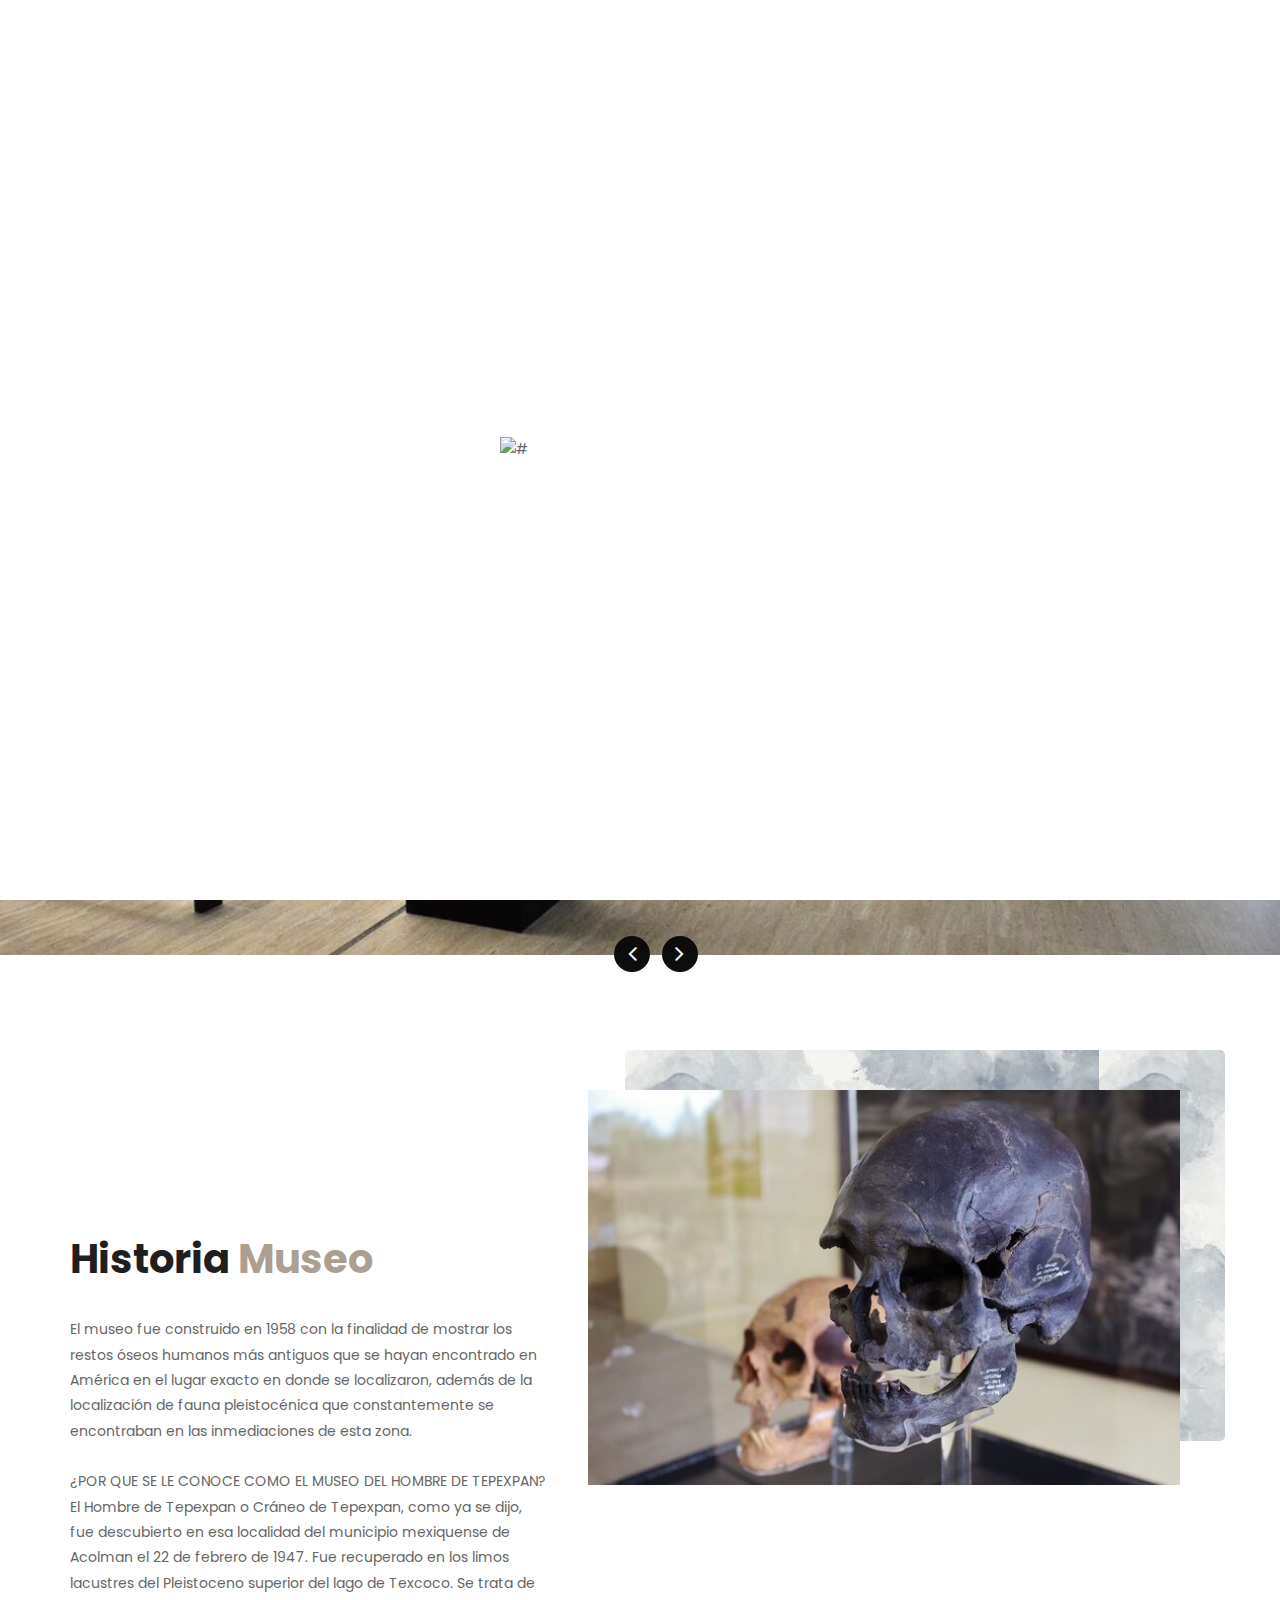
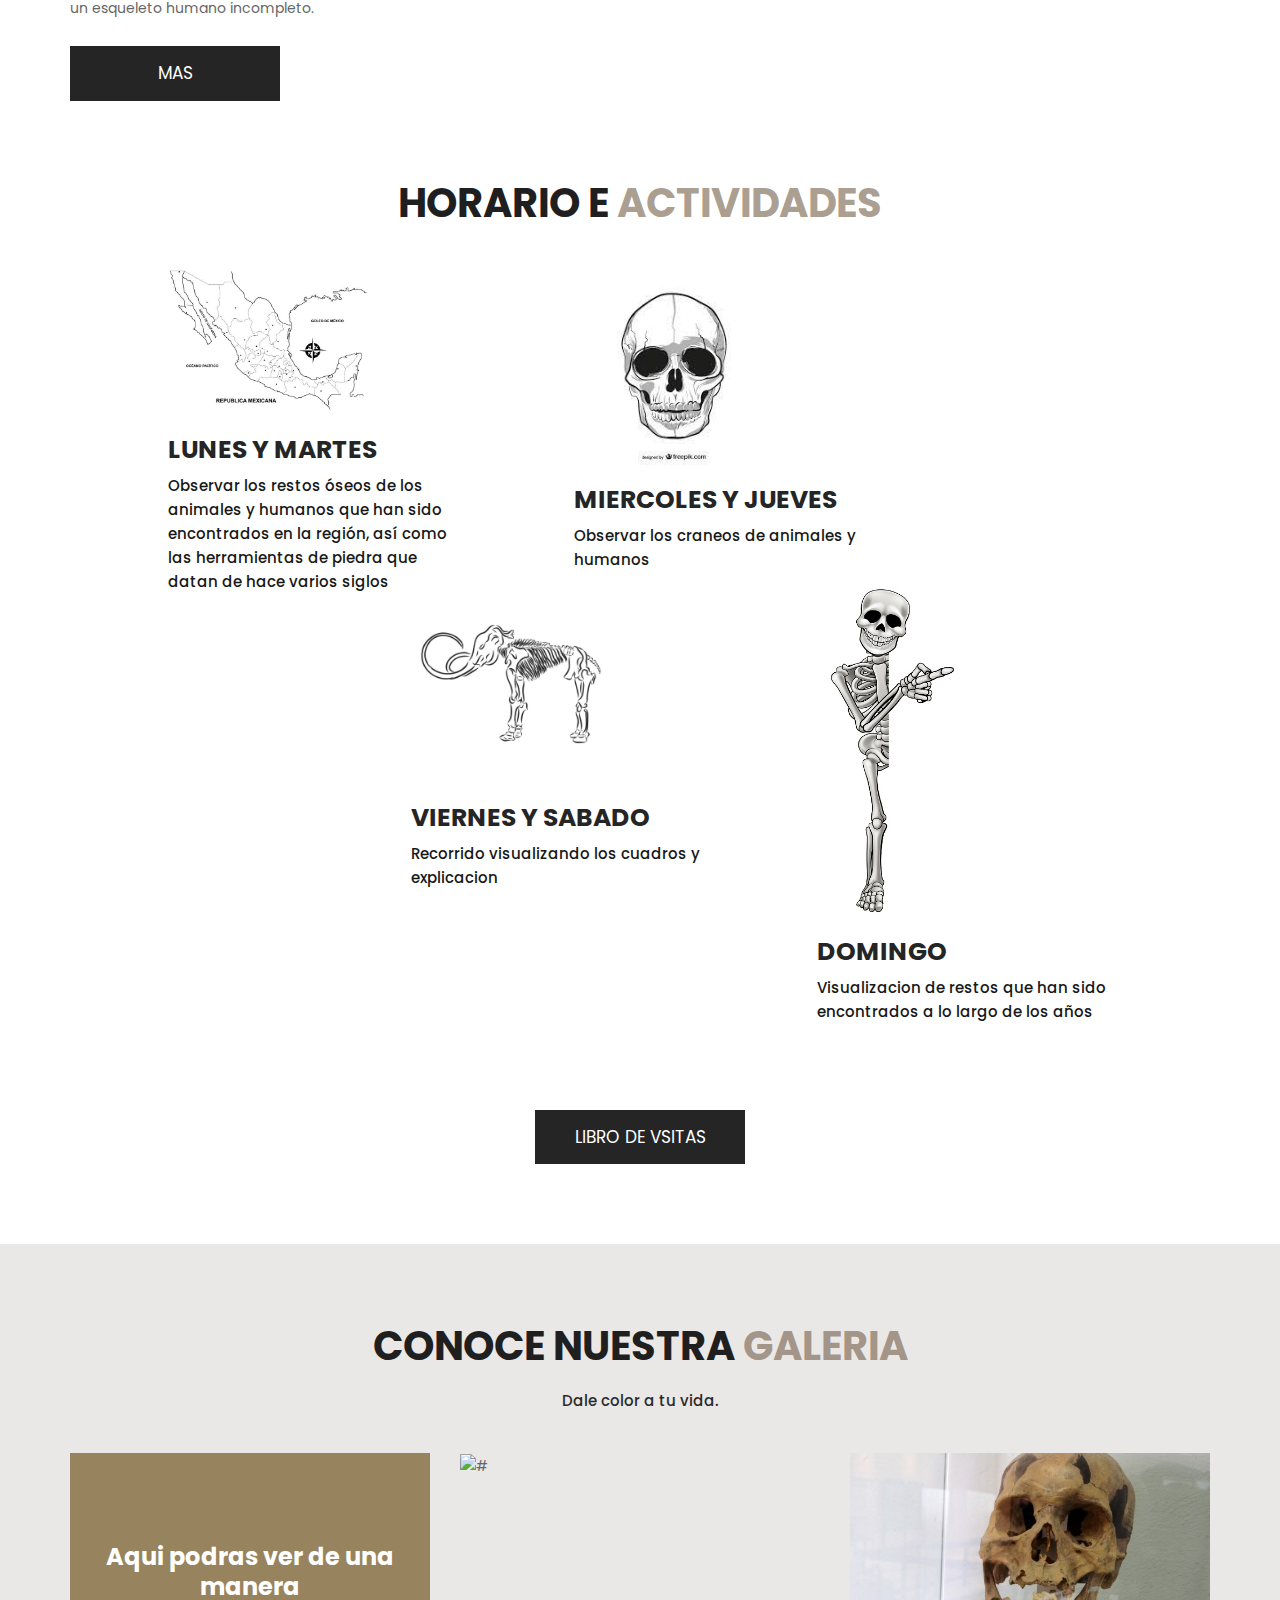
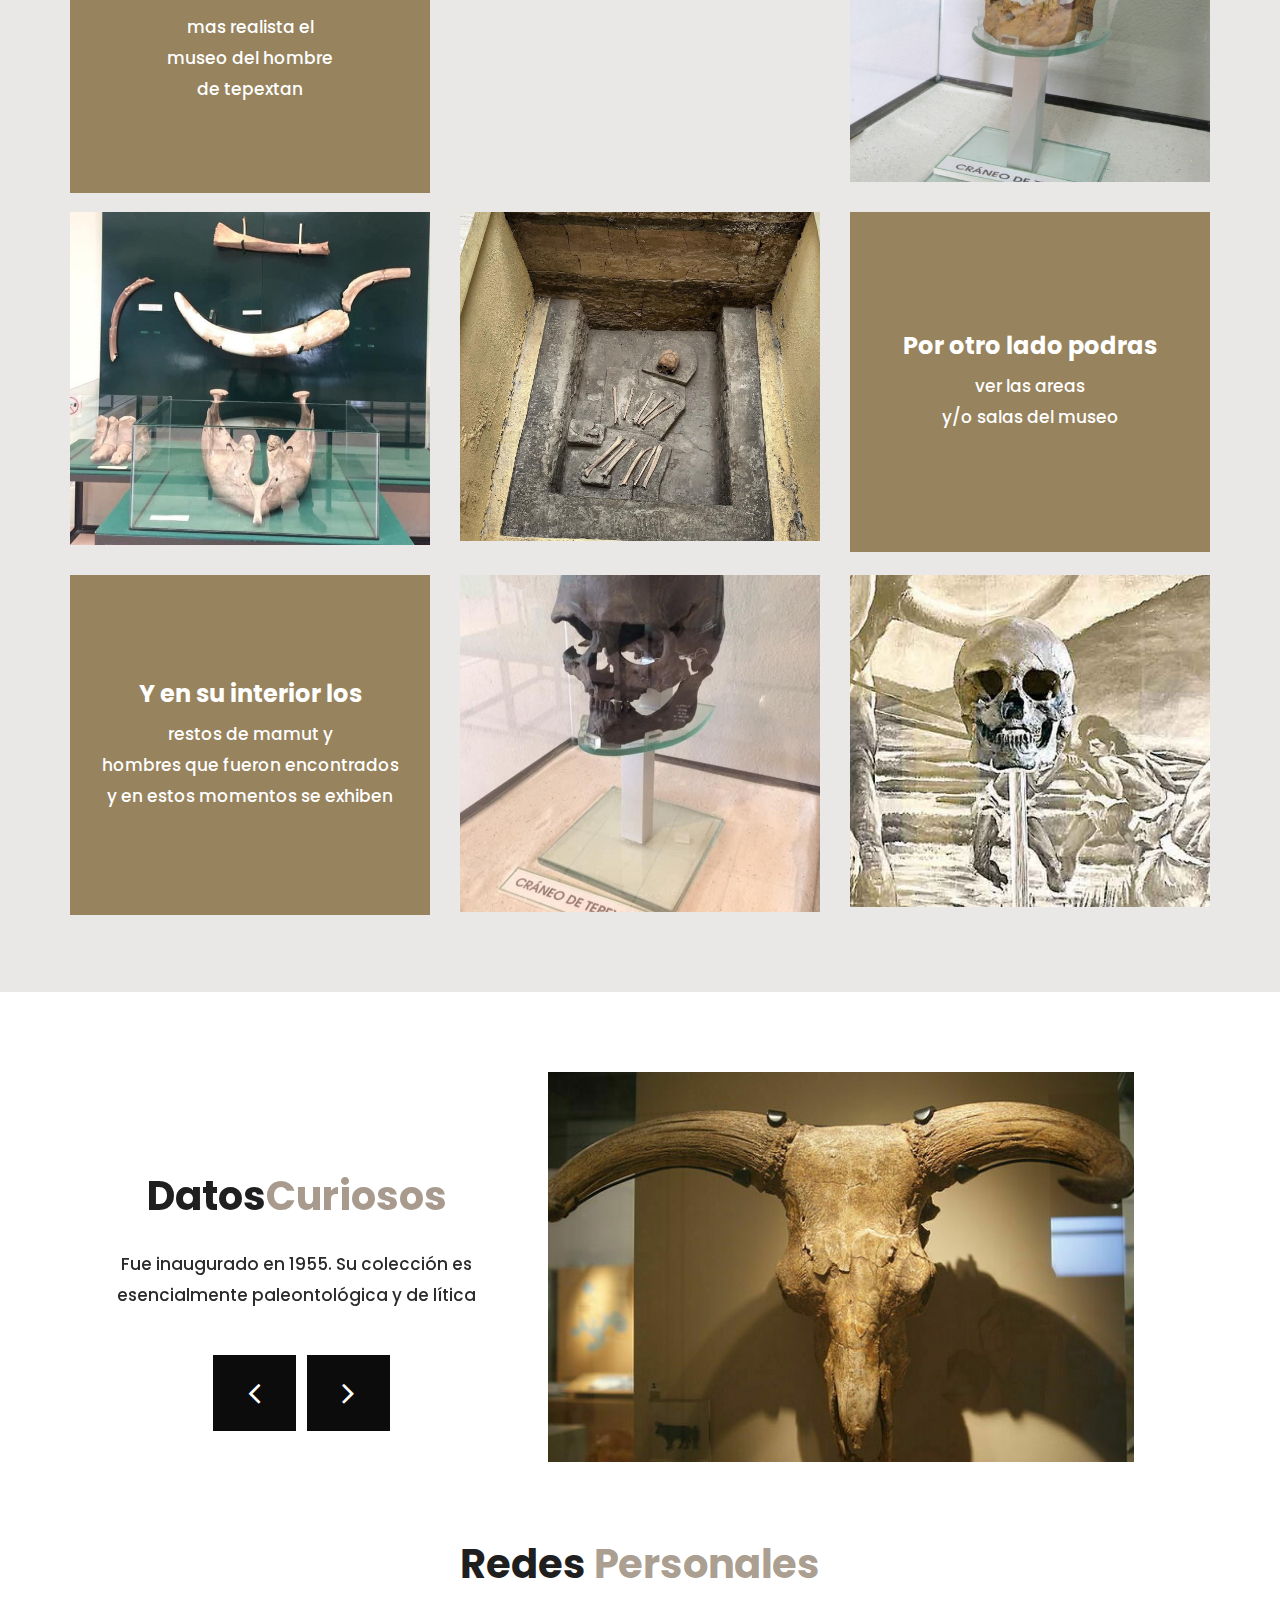
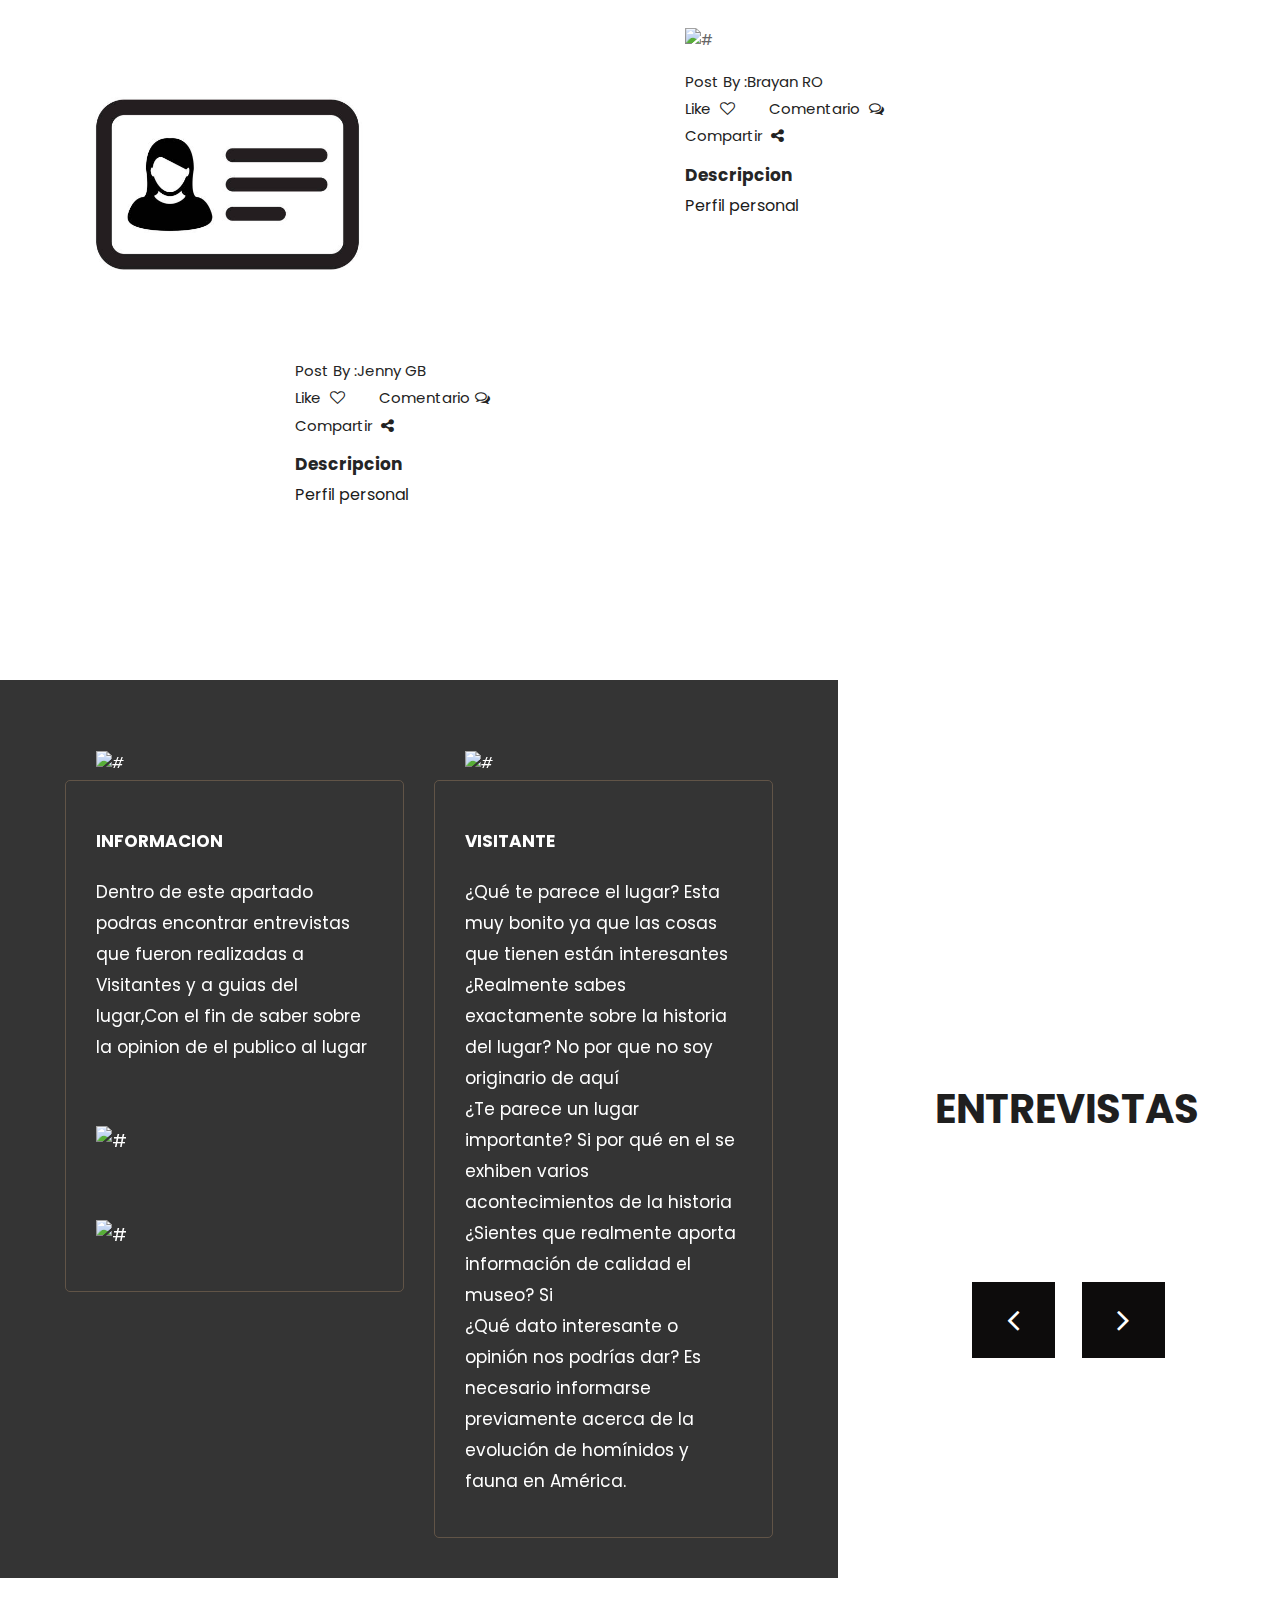
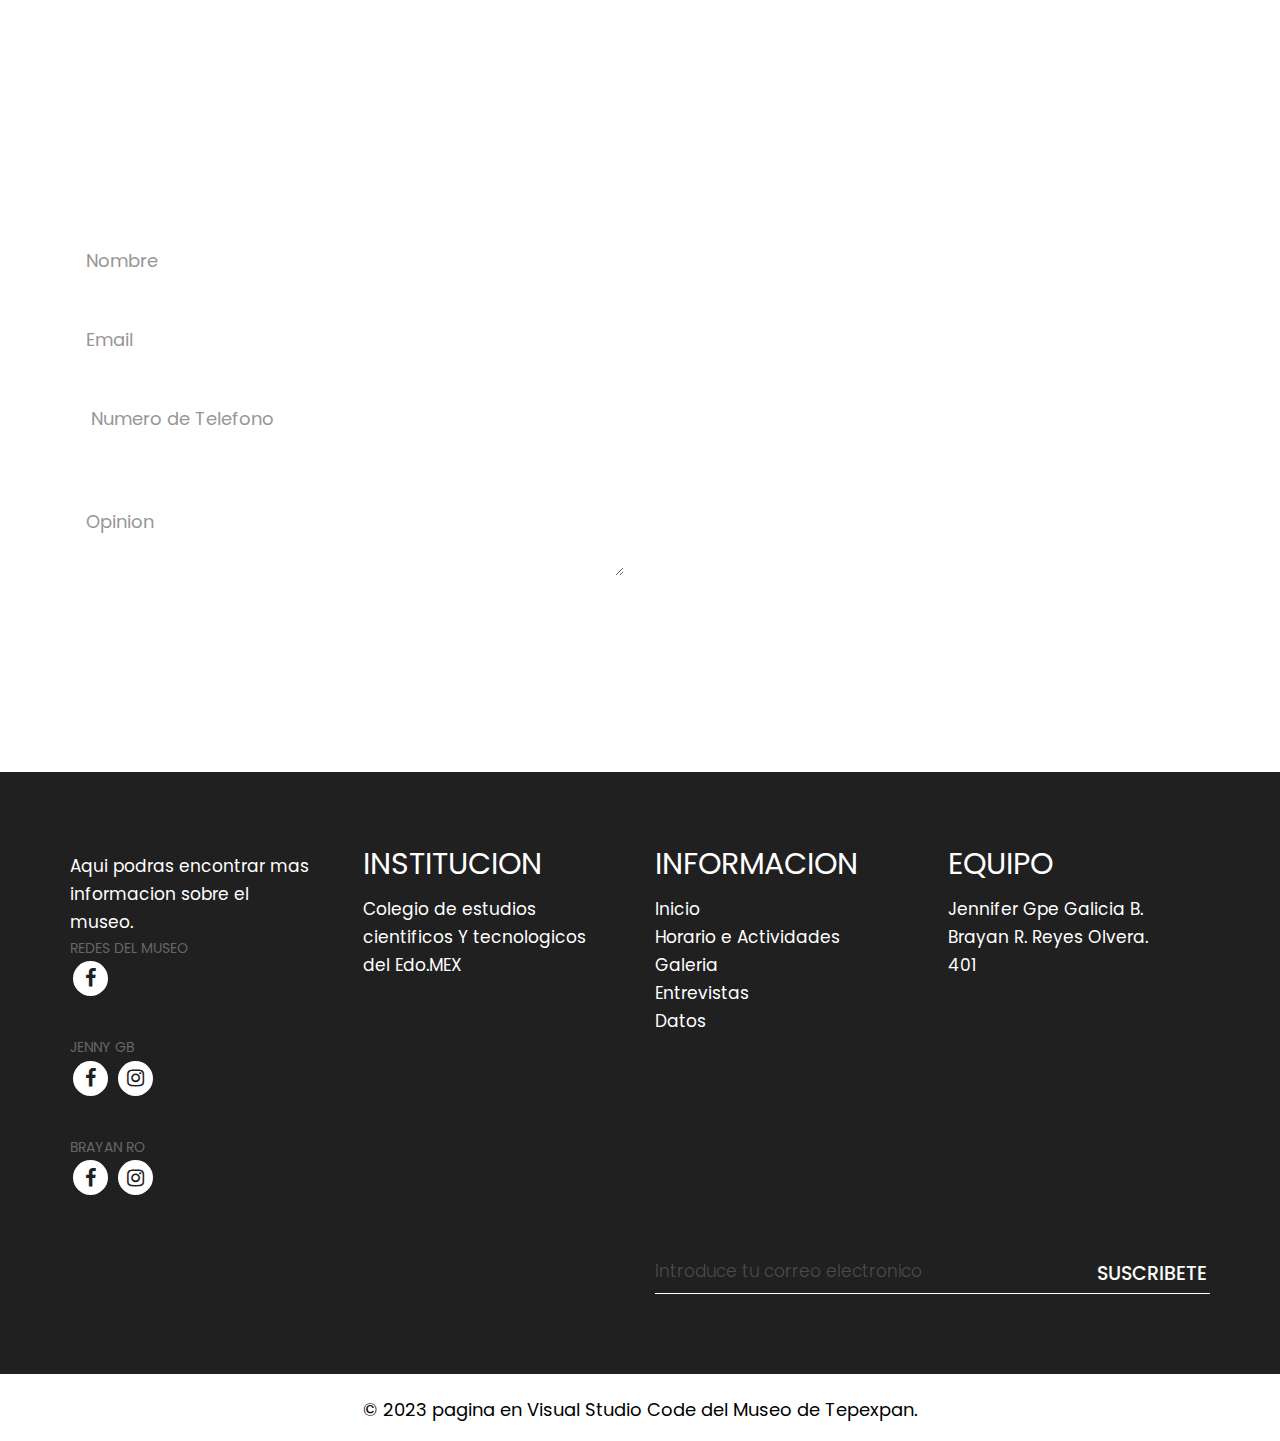
==== index.html @ 8a770e38 "Add files via upload" ====
<!DOCTYPE html>
<html lang="en">
   <head>
      <!-- basic -->
      <meta charset="utf-8">
      <meta http-equiv="X-UA-Compatible" content="IE=edge">
      <!-- mobile metas -->
      <meta name="viewport" content="width=device-width, initial-scale=1">
      <meta name="viewport" content="initial-scale=1, maximum-scale=1">
      <!-- site metas -->
      <title>MUSEO DEL HOMBRE</title>
      <meta name="keywords" content="">
      <meta name="description" content="">
      <meta name="author" content="">
      <!-- bootstrap css -->
      <link rel="stylesheet" href="css/bootstrap.min.css">
      <!-- style css -->
      <link rel="stylesheet" href="css/style.css">
      <!-- Responsive-->
      <link rel="stylesheet" href="css/responsive.css">
      <!-- fevicon -->
      <link rel="icon" href="images/fevicon.png" type="image/gif" />
      <!-- Scrollbar Custom CSS -->
      <link rel="stylesheet" href="css/jquery.mCustomScrollbar.min.css">
      <!-- Tweaks for older IEs-->
      <link rel="stylesheet" href="https://netdna.bootstrapcdn.com/font-awesome/4.0.3/css/font-awesome.css">
      <link rel="stylesheet" href="https://cdnjs.cloudflare.com/ajax/libs/fancybox/2.1.5/jquery.fancybox.min.css" media="screen">
      <!--[if lt IE 9]>
      <script src="https://oss.maxcdn.com/html5shiv/3.7.3/html5shiv.min.js"></script>
      <script src="https://oss.maxcdn.com/respond/1.4.2/respond.min.js"></script><![endif]-->
   </head>
   <!-- body -->
   <body class="main-layout">
      <!-- loader  -->
      <div class="loader_bg">
         <div class="loader"><img src="images/QI.gif" alt="#"/></div>
      </div>
      <!-- end loader -->
      <!-- header -->
      <header>
         <!-- header inner -->
         <div class="header">
            <div class="container">
               <div class="row">
                  <div class="col-md-12 col-sm-3 col logo_section">
                     <div class="full">
                        <div class="center-desk">
                           <div class="logo">
                              <a href="index.html"><img src="images/po.png" width="300" height="250" alt="#" /></a>
                           </div>
                        </div>
                     </div>
                  </div>
                  <div class="col-md-10 offset-md-1">
                     <nav class="navigation navbar navbar-expand-md navbar-dark ">
                        <button class="navbar-toggler" type="button" data-toggle="collapse" data-target="#navbarsExample04" aria-controls="navbarsExample04" aria-expanded="false" aria-label="Toggle navigation">
                        <span class="navbar-toggler-icon"></span>
                        </button>
                        <div class="collapse navbar-collapse" id="navbarsExample04">
                           <ul class="navbar-nav mr-auto">
                              <li class="nav-item active">
                                 <a class="nav-link" href="index.html">INICIO</a>
                              </li>
                           
                              <li class="nav-item">
                                 <a class="nav-link" href="service.html">HORARIO E ACTIVIDADES</a>
                              </li>
                              <li class="nav-item">
                                 <a class="nav-link" href="gallery.html">GALERIA</a>
                              </li>
                              <li class="nav-item">
                                 <a class="nav-link" href="testimonial.html"> ENTREVISTAS </a>
                              </li>
                              <li class="nav-item">
                                 <a class="nav-link" href="contact.html">DATOS
                                 
                                 </a>
                              </li>
                           </ul>
                        </div>
                     </nav>
                  </div>
               </div>
            </div>
         </div>
      </header>


      <section class="banner_main">
         <div id="myCarousel" class="carousel slide banner" data-ride="carousel">
            <ol class="carousel-indicators">
               <li data-target="#myCarousel" data-slide-to="0" class="active"></li>
               <li data-target="#myCarousel" data-slide-to="1"></li>
               <li data-target="#myCarousel" data-slide-to="2"></li>
            </ol>
            <div class="carousel-inner">
               <div class="carousel-item active">
                  <div class="container">
                     <div class="carousel-caption relative">
                        <div class="row">
                           <div class="col-md-7 offset-md-5">
                              <div class="text-bg">
                                 <h1> MUSEO <br>DEL HOMBRE</h1>
                                 <span>Conoce mas sobre el Museo del Hombre.</span>
                                 <a class="read_more"  href="https://sic.cultura.gob.mx/ficha.php?table=museo&table_id=1002">CONOCE MAS</a>
                              </div>
                           </div>
                        </div>
                     </div>
                  </div>
               </div>
               <div class="carousel-item">
                  <div class="container">
                     <div class="carousel-caption relative">
                        <div class="row">
                           <div class="col-md-7 offset-md-5">
                              <div class="text-bg">
                                 <h1>MUSEO <br>DEL HOMBRE</h1>
                                 <span>Conoce mas sobre el Museo del Hombre.</span>
                                 <a class="read_more" href="https://sic.cultura.gob.mx/ficha.php?table=museo&table_id=1002">CONOCE MAS</a>
                              </div>
                           </div>
                        </div>
                     </div>
                  </div>
               </div>
               <div class="carousel-item">
                  <div class="container">
                     <div class="carousel-caption relative">
                        <div class="row">
                           <div class="col-md-7 offset-md-5">
                              <div class="text-bg">
                                 <h1>MUSEO <br>DEL HOMBRE</h1>
                                 <span>Conoce mas sobre el Museo del Hombre
                                 </span>
                                 <a class="read_more" href="https://sic.cultura.gob.mx/ficha.php?table=museo&table_id=1002">CONOCE MAS</a>
                              </div>
                           </div>
                        </div>
                     </div>
                  </div>
               </div>
            </div>
            <a class="carousel-control-prev" href="#myCarousel" role="button" data-slide="prev">
            <i class="fa fa-angle-left" aria-hidden="true"></i>
            <span class="sr-only">Previous</span>
            </a>
            <a class="carousel-control-next" href="#myCarousel" role="button" data-slide="next">
            <i class="fa fa-angle-right" aria-hidden="true"></i>
            <span class="sr-only">Next</span>
            </a>
         </div>
      </section>
      <!-- end banner -->
      <!-- about -->
      <div id="about" class="about">
         <div class="container">
            <div class="row">
               <div class="col-md-5">
                  <div class="titlepage">
                     <h2>Historia <span class="green">Museo</span></h2>
                     El museo fue construido en 1958 con la finalidad de mostrar los restos óseos humanos
                        más antiguos que se hayan encontrado en América en el lugar exacto en donde se
                        localizaron, además de la localización de fauna pleistocénica que constantemente se
                        encontraban en las inmediaciones de esta zona. <br><br>¿POR QUE SE LE CONOCE COMO
                           EL MUSEO DEL HOMBRE DE
                           TEPEXPAN? El Hombre de Tepexpan o Cráneo de
                              Tepexpan, como ya se dijo, fue descubierto en
                              esa localidad del municipio mexiquense de
                              Acolman el 22 de febrero de 1947. Fue
                              recuperado en los limos lacustres del
                              Pleistoceno superior del lago de Texcoco. Se
                              trata de un esqueleto humano incompleto.<br><br>
                     <a class="read_more" href="https://sic.cultura.gob.mx/ficha.php?table=museo&table_id=1002">MAS</a>
                  </div>
               </div>
               <div class="col-md-7">
                  <div class="about_img">
                     
                     <figure><img src="images/mono.jfif" alt="#"/></figure>
                  </div>
               </div>
            </div>
         </div>
      </div>
      <!-- end about -->
      <!--  service -->
      <div id="service" class="service">
         <div class="container">
            <div class="row">
               <div class="col-md-12">
                  <div class="titlepage">
                     <h2>HORARIO E<span class="green"> ACTIVIDADES</span></h2>
                  </div>
               </div>
            </div>
            <div class="row">
               <div class="col-md-10 offset-md-1">
                  <div class="row">
                     <div class="col-md-4 col-sm-6">
                        <div class="service_box">
                           <i><img src="images/ma.jpg" width="200" height="250" alt="#"/></i>
                         
                           <h3>LUNES Y MARTES</h3>
                           <p> Observar los restos óseos de los animales y humanos que han sido encontrados en la región, así como las herramientas de piedra que datan de hace varios siglos</p>
                        </div><br>
                     </div>
                     <div class="col-md-4 offset-md-1 col-sm-6">
                        <div class="service_box">
                           <i><img src="images/cra.jfif" width="200" height="250" alt="#"/></i>
                           <h3>MIERCOLES Y JUEVES</h3>
                           <p>Observar los craneos de animales y humanos</p>
                        </div><br>
                     </div>
                     <div class="col-md-4 offset-md-3 col-sm-6 mar_top">
                        <div class="service_box">
                           <i><img src="images/muse.jpg" width="200" height="250"  alt="#"/></i>
                           <h3>VIERNES Y SABADO</h3>
                           <p>Recorrido visualizando los cuadros y explicacion</p>
                        </div><br>
                  
                     </div>
                     <div class="col-md-4 offset-md-1 col-sm-6 mar_top">
                        <div class="service_box">
                           <i><img src="images/esqu.jpg" width="150" height="200" alt="#"/></i>
                           <h3>DOMINGO</h3>
                           <p>Visualizacion de restos que han sido encontrados a lo largo de los años</p>
                        </div><br>
                     </div>
                     <div class="col-md-12">
                        <a class="read_more" href="libro.html"> LIBRO DE VSITAS</a>
                     </div>
                  </div>
               </div>
            </div>
         </div>
      </div>
      <!-- end service -->
      <!-- gallery -->
      <div id="gallery"  class="gallery">
         <div class="container">
            <div class="row">
               <div class="col-md-12">
                  <div class="titlepage">
                     <h2>CONOCE NUESTRA <span class="green">GALERIA</span></h2>
                     <p>Dale color a tu vida.</p>
                  </div>
               </div>
            </div>
            <div class="row">
               <div class="col-md-4 col-sm-6">
                  <div class="gallery_text">
                     <div class="galleryh3"  width="200 " height="480">
                        <h3>Aqui podras ver de una manera</h3>
                        <p>mas realista el<br>
                           museo del hombre  <br>
                          de tepextan<br>
                        
                        </p>
                     </div>
                  </div>
               </div>
               <div class="col-md-4 col-sm-6">
                  <div class="gallery_img">
                     <figure><img src="images/u.jpg" width="200 " height="480" alt="#"/></figure>
                  </div>
               </div>
               <div class="col-md-4 col-sm-6">
                  <div class="gallery_img">
                     <figure><img src="images/hy.jfif"  width="200 " height="480" alt="#"/></figure>
                  </div>
               </div>
               <div class="col-md-4 col-sm-6">
                  <div class="gallery_img">
                     <figure><img src="images/fos.jpg" alt="#"/></figure>
                  </div>
               </div>
               <div class="col-md-4 col-sm-6">
                  <div class="gallery_img">
                     <figure><img src="images/qw.jpg" alt="#"/></figure>
                  </div>
               </div>
               <div class="col-md-4 col-sm-6">
                  <div class="gallery_text">
                     <div class="galleryh3">
                        <h3>Por otro lado podras </h3>
                        <p>ver las areas<br>
                          y/o salas del museo <br>
                          
                     
                        </p>
                     </div>
                  </div>
               </div>
               <div class="col-md-4 col-sm-6">
                  <div class="gallery_text">
                     <div class="galleryh3">
                        <h3> Y en su interior los </h3>
                        <p>restos de mamut y<br>
                          hombres que fueron encontrados  <br>
                           y en estos momentos se exhiben<br>
                          
                        </p>
                     </div>
                  </div>
               </div>
               <div class="col-md-4 col-sm-6">
                  <div class="gallery_img">
                     <figure><img src="images/ey.jpg" alt="#"/></figure>
                  </div>
               </div>
               <div class="col-md-4 col-sm-6">
                  <div class="gallery_img">
                     <figure><img src="images/oo.jpg" alt="#"/></figure>
                  </div>
               </div>
            </div>
         </div>
      </div>
      <!-- end gallery -->
      <!-- design -->
      <div class="design">
         <div class="container-fluid">
            <div class="row d_flex">
               <div class="col-md-5">
                  <div id="design" class="carousel slide banner_design" data-ride="carousel">
                     <ol class="carousel-indicators">
                        <li data-target="#design" data-slide-to="0" class="active"></li>
                        <li data-target="#design" data-slide-to="1"></li>
                        <li data-target="#design" data-slide-to="2"></li>
                     </ol>
                     <div class="carousel-inner">
                        <div class="carousel-item active">
                           <div class="container">
                              <div class="carousel-caption relative">
                                 <div class="row">
                                    <div class="col-md-12">
                                       <div class="text_de">
                                          <div class="titlepage">
                                             <h2>Datos<span class="green">Curiosos</span></h2>
                                          </div>
                                          <p>Fue inaugurado en 1955. Su colección es esencialmente paleontológica y de lítica</p>
                                       </div>
                                    </div>
                                 </div>
                              </div>
                           </div>
                        </div>
                        <div class="carousel-item">
                           <div class="container">
                              <div class="carousel-caption relative">
                                 <div class="row">
                                    <div class="col-md-12">
                                       <div class="text_de">
                                          <div class="titlepage">
                                             <h2>Datos<span class="green">Curiosos</span></h2>
                                          </div>
                                          <p>Cuenta con una sala de exposición temporal.</p>
                                       </div>
                                    </div>
                                 </div>
                              </div>
                           </div>
                        </div>
                        <div class="carousel-item">
                           <div class="container">
                              <div class="carousel-caption relative">
                                 <div class="row">
                                    <div class="col-md-12">
                                       <div class="text_de">
                                          <div class="titlepage">
                                             <h2>Datos <span class="green">Curiosos</span></h2>
                                          </div>
                                          <p> Fecha de fundación:1 de enero de 1955</p>
                                       </div>
                                    </div>
                                 </div>
                              </div>
                           </div>
                        </div>
                     </div>
                     <a class="carousel-control-prev" href="#design" role="button" data-slide="prev">
                     <i class="fa fa-angle-left" aria-hidden="true"></i>
                     <span class="sr-only">Previous</span>
                     </a>
                     <a class="carousel-control-next" href="#design" role="button" data-slide="next">
                     <i class="fa fa-angle-right" aria-hidden="true"></i>
                     <span class="sr-only">Next</span>
                     </a>
                  </div>
               </div>
               <div class="col-md-7 pad_roght0">
                  <div class="design_img">
                     <figure><img src="images/jenn.jfif "  alt="#"/></figure>
                  </div>
               </div>
            </div>
         </div>
      </div>
      <!-- end design -->
      <!-- latest news -->
      <div  class="latest_news">
         <div class="container">
            <div class="row">
               <div class="col-md-12">
                  <div class="titlepage">
                     <h2>Redes  <span class="green">Personales</span></h2>
                  </div>
               </div>
            </div>
            <div class="row">
               <div class="col-md-4 offset-md-2">
                  <div id="new" class="news_box">
                     <div class="news_img">
                        <figure><img src="images/gb.jpg" alt="#"/></figure>
                     </div>
                     <div class="news_room">
                        <span>Post By :Jenny GB</span>
                        <ul>
                           <li><a href="Javascript:void(0)">Like <i class="fa fa-heart-o" aria-hidden="true"></i></a></li>
                           <li><a href="Javascript:void(0)">Comentario<i class="fa fa-comments-o" aria-hidden="true"></i></a></li>
                           <li><a href="Javascript:void(0)">Compartir <i class="fa fa-share-alt" aria-hidden="true"></i></a></li>
                        </ul>
                        <h3>Descripcion</h3>
                        <p>Perfil personal  </p>
                     </div>
                  </div>
               </div>
               <div class="col-md-4 ">
                  <div id="new" class="news_box">
                     <div class="news_img mr_le">
                        <figure><img src="images/rob.jpg" alt="#"/></figure>
                     </div>
                     <div class="news_room">
                        <span>Post By :Brayan RO</span>
                        <ul>
                           <li><a href="Javascript:void(0)">Like <i class="fa fa-heart-o" aria-hidden="true"></i></a></li>
                           <li><a href="Javascript:void(0)">Comentario <i class="fa fa-comments-o" aria-hidden="true"></i></a></li>
                           <li><a href="Javascript:void(0)">Compartir <i class="fa fa-share-alt" aria-hidden="true"></i></a></li>
                        </ul>
                        <h3>Descripcion</h3>
                        <p>Perfil personal   </p>
                     </div>
                  </div>
               </div>
               
            </div>
         </div>
      </div>
      <!-- end latest news -->
      <!-- testimonial -->
      <div id="test
      
      imonial" class="Testimonial">
         <div class="container-fluid">
            <div class="row d_flex">
               <div class="col-md-8 pad_left0">
                  <div id="testimon" class="carousel slide banner_testimonial" data-ride="carousel">
                     <ol class="carousel-indicators">
                        <li data-target="#testimon" data-slide-to="0" class="active"></li>
                        <li data-target="#testimon" data-slide-to="1"></li>
                        <li data-target="#testimon" data-slide-to="2"></li>
                     </ol>
                     <div class="carousel-inner">
                        <div class="carousel-item active">
                           <div class="container">
                              <div class="carousel-caption relative">
                                 <div class="row">
                                    <div class="col-md-6">
                                       <div class="text_humai">
                                          <i><img src="images/sedo.png" alt="#"/></i>
                                          <span>INFORMACION</span>
                                          <p>Dentro de este apartado podras encontrar entrevistas que fueron realizadas a Visitantes y a guias del lugar,Con el fin de saber sobre la opinion de el publico al lugar <br><br><br><img src="images/sala.jpg" alt="#"/><br><br><br><img src="images/mamut.jpg" alt="#"/></p>
                                       </div>
                                    </div>
                                    <div class="col-md-6">
                                       <div class="text_humai">
                                          <i><img src="images/sedo.png" alt="#"/></i>
                                          <span>VISITANTE</span>
                                          <p>¿Qué te parece el lugar?
                                             Esta muy bonito ya que las cosas que tienen están
                                             interesantes<br>
                                             
                                             ¿Realmente sabes exactamente sobre la historia del
                                             lugar?
                                             No por que no soy originario de aquí<br>
                                             
                                             ¿Te parece un lugar importante?
                                             Si por qué en el se exhiben varios acontecimientos de la
                                             historia<br>
                                             
                                             ¿Sientes que realmente aporta información de calidad el
                                             museo?
                                             Si<br>
                                             
                                             ¿Qué dato interesante o opinión nos podrías dar?
                                             Es necesario informarse previamente acerca de la
                                             evolución de homínidos y fauna en América.</p>
                                       </div>
                                    </div>
                                 </div>
                              </div>
                           </div>
                        </div>
                        <div class="carousel-item">
                           <div class="container">
                              <div class="carousel-caption relative">
                                 <div class="row">
                                    <div class="col-md-6">
                                       <div class="text_humai">
                                          <i><img src="images/sedo.png" alt="#"/></i>
                                          <span>GUIA</span>
                                          <p>¿Qué te parece el lugar?
                                             Esta muy bonito ya que las cosas que tienen están
                                             interesantes<br>
                                             
                                             ¿Realmente sabes exactamente sobre la historia del
                                             lugar?
                                             No por que no soy originario de aquí<br>
                                             
                                             ¿Te parece un lugar importante?
                                             Si por qué en el se exhiben varios acontecimientos de la
                                             historia<br>
                                             
                                             ¿Sientes que realmente aporta información de calidad el
                                             museo?
                                             Si<br>
                                             
                                             ¿Qué dato interesante o opinión nos podrías dar?
                                             Es necesario informarse previamente acerca de la
                                             evolución de homínidos y fauna en América.</p>
                                       </div>
                                    </div>
                                    <div class="col-md-6">
                                       <div class="text_humai">
                                          <i><img src="images/sedo.png" alt="#"/></i>
                                          <span>VISITANTE</span>
                                          <p>¿Qué te parece el lugar?
                                             Es muy bueno<br>
                                             
                                             ¿Realmente sabes exactamente sobre la historia del
                                             lugar?
                                             No ya que apenas lo voy a visitar<br>
                                             
                                             ¿Te parece un lugar importante?
                                             Creo que si ,es mi primera vez de venir a visitarlo<br>
                                             
                                             ¿Sientes que realmente aporta información de calidad
                                             el museo?
                                             Por los datos que he visto si aporta información
                                             importante<br>
                                             
                                             ¿Qué dato interesante o opinión nos podrías dar?
                                             Vengan a visitar el museo esta muy bonito</p>
                                       </div>
                                    </div>
                                 </div>
                              </div>
                           </div>
                        </div>
                        <div class="carousel-item">
                           <div class="container">
                              <div class="carousel-caption relative">
                                 <div class="row">
                                    <div class="col-md-6">
                                       <div class="text_humai">
                                          <i><img src="images/sedo.png" alt="#"/></i>
                                          <span>GUIA</span>
                                          <p>¿Qué te parece el lugar?
Lindo ya que se logra apreciar el recorrido histórico de la
llegada del hombre a América<br>

¿Realmente sabes exactamente sobre la historia del lugar?
Si como los primeros pobladores de MEXICO y una muestra
representativa de las investigaciones<br>

¿Te parece un lugar importante?
El lugar es muy pequeño pero aporta información importante

¿Sientes que realmente aporta información de calidad el
museo?
Si al igual que aprendemos y descubriremos día a día más
información

¿Qué dato interesante o opinión nos podrías dar?
Es un museo donde puedes aprender de todo históricamente</p>
                                       </div>
                                    </div>
                                    <div class="col-md-6">
                                       <div class="text_humai">
                                          <i><img src="images/sedo.png" alt="#"/></i>
                                          <span>GUIA</span>
                                          <p>¿Qué te parece el lugar?
Es un lugar interesante ya que dentro de cada área tenemos
información sobre cada objeto<br>

¿Realmente sabes exactamente sobre la historia del lugar?
A mi parecer siento que me falta seguir aprendiendo más sobre
ello

¿Te parece un lugar importante?
Muy importante ya que es de los museos más importantes del
país históricamente<br>

¿Sientes que realmente aporta información de calidad el
museo?
Si, como comentaba anteriormente cada área aporta
información de calidad<br>

¿Qué dato interesante o opinión nos podrías dar?
El museo es muy bonito ya que cuenta con mucha historia que
nos sirve de algo, información</p>
                                       </div>
                                    </div>
                                 </div>
                              </div>
                           </div>
                        </div>
                     </div>
                     <a class="carousel-control-prev" href="#testimon" role="button" data-slide="prev">
                     <i class="fa fa-angle-left" aria-hidden="true"></i>
                     <span class="sr-only">Previous</span>
                     </a>
                     <a class="carousel-control-next" href="#testimon" role="button" data-slide="next">
                     <i class="fa fa-angle-right" aria-hidden="true"></i>
                     <span class="sr-only">Next</span>
                     </a>
                  </div>
               </div>
               <div class="col-md-4 ">
                  <div class="titlepage">
                     <h2>ENTREVISTAS</h2>
                  </div>
               </div>
            </div>
         </div>
      </div>
      <!-- end design -->
      <!--  contact -->
      <div id="contact" class="contact">
         <div class="container">
            <div class="row">
               <div class="col-md-12">
                  <div class="titlepage">
                     <h2>DATOS DE CONTACTO Y MAPS</h2>
                  </div>
               </div>
            </div>
            <div class="row">
               <div class="col-md-6">
                  <form id="request" class="main_form">
                     <div class="row">
                        <div class="col-md-12 ">
                           <input class="contactus" placeholder="Nombre" type="type" name="Name"> 
                        </div>
                        <div class="col-md-12">
                           <input class="contactus" placeholder="Email" type="type" name="Email"> 
                        </div>
                        <div class="col-md-12">
                           <input class="contactus" placeholder=" Numero de Telefono" type="type" name="Phone Number">                          
                        </div>
                        <div class="col-md-12">
                           <textarea class="textarea" placeholder="Opinion" type="type" Message="Name">Opinion</textarea>
                        </div>
                        <div class="col-md-12">
                           <button class="send_btn">Enviar</button>
                        </div>
                     </div>
                  </form>
               </div>
               <div class="col-md-6">
                  <div class="map_main">
                     <div class="map-responsive">
                        <iframe src="https://www.google.com/maps/embed?pb=!1m18!1m12!1m3!1d3758.3130827799414!2d-98.94993062433596!3d19.613908381704597!2m3!1f0!2f0!3f0!3m2!1i1024!2i768!4f13.1!3m3!1m2!1s0x85d1ee96088f3291%3A0xb83657df4a58dca1!2sMuseo%20del%20Hombre%20de%20Tepexpan!5e0!3m2!1ses-419!2smx!4v1685627765163!5m2!1ses-419!2smx" width="600" height="450" style="border:0;" allowfullscreen="" loading="lazy" referrerpolicy="no-referrer-when-downgrade"></iframe>
                     </div>
                  </div>
               </div>
            </div>
         </div>
      </div>
      <!-- end contact -->
      <!--  footer -->
      <footer>
         <div class="footer">
            <div class="container">
               <div class="row">
                  <div class=" col-md-3 col-sm-6">
                     <ul class="social_icon">
                        <p class="variat pad_roght2">Aqui podras encontrar mas informacion sobre el museo. 
                        </p>
                        REDES DEL MUSEO<BR>
                        <li><a href="https://www.facebook.com/groups/883626811990036/permalink/1728877040798338/?mibextid=S66yF"><i class="fa fa-facebook" aria-hidden="true"></i></a></li>
                        
                     </ul><BR>
                        
                     <ul class="social_icon">
                        JENNY GB<BR>
                        <li><a href="https://facebook.com/JennyGaliciaBorgonio"><i class="fa fa-facebook" aria-hidden="true"></i></a></li>
                       
                        <li><a href="https://instagram.com/jynne_gb.1?igshid=MjEwN21yYWYwYw=="><i class="fa fa-instagram" aria-hidden="true"></i></a></li>
                     </ul><BR>
                        <ul class="social_icon">
                           BRAYAN RO<BR>
                           <li><a href="https://facebook.com/brayanraul.reyesolbera"><i class="fa fa-facebook" aria-hidden="true"></i></a></li>
                           
                           <li><a href="https://instagram.com/b.r.a.y.a.n_r.e.y.e.s_?igshid=MmJiY2l4NDBkZg=="><i class="fa fa-instagram" aria-hidden="true"></i></a></li>
                        </ul>
                     
                  </div>
                  <div class=" col-md-3 col-sm-6">
                     <h3>Institucion</h3>
                     <p  class="variat pad_roght2">Colegio de estudios cientificos Y tecnologicos del Edo.MEX
                     </p>
                  </div>
                  <div class="col-md-3 col-sm-6">
                     <h3>INFORMAcION</h3>
                     <ul class="link_menu">
                        <li><a href="index.html">Inicio</a></li>

                        <li><a href="service.html">Horario e Actividades </a></li>
                        <li><a href="gallery.html">Galeria</a></li>
                        <li><a href="testimonial.html">Entrevistas</a></li>
                        <li><a href="contact.html">Datos</a></li>
                     </ul>
                  </div>
                  <div class="col-md-3 col-sm-6">
                     <h3>EQUIPO</h3>
                     <p  class="variat">Jennifer Gpe Galicia B.<BR>
                        Brayan R. Reyes Olvera.<br>
                        401

                     </p>
                  </div>
                  <div class="col-md-6 offset-md-6">
                     <form id="hkh" class="bottom_form">
                        <input class="enter" placeholder="Introduce tu correo electronico" type="text" name="Enter your email">
                        <button class="sub_btn">suscribete</button>
                     </form>
                  </div>
               </div>
            </div>
            <div class="copyright">
               <div class="container">
                  <div class="row">
                     <div class="col-md-10 offset-md-1">
                        <p>© 2023 pagina en Visual Studio Code <a href="https://sic.cultura.gob.mx/ficha.php?table=museo&table_id=1002"> del Museo de Tepexpan.</a></p>
                     </div>
                  </div>
               </div>
            </div>
         </div>
      </footer>
      <!-- end footer -->
      <!-- Javascript files-->
      <script src="js/jquery.min.js"></script>
      <script src="js/bootstrap.bundle.min.js"></script>
      <script src="js/jquery-3.0.0.min.js"></script>
      <!-- sidebar -->
      <script src="js/jquery.mCustomScrollbar.concat.min.js"></script>
      <script src="js/custom.js"></script>
   </body>
</html>
---- css/style.css ----
/*--------------------------------------------------------------------- File Name: style.css ---------------------------------------------------------------------*/


/*--------------------------------------------------------------------- import Fonts ---------------------------------------------------------------------*/

@import url('https://fonts.googleapis.com/css?family=Rajdhani:300,400,500,600,700');
@import url('https://fonts.googleapis.com/css?family=Poppins:100,100i,200,200i,300,300i,400,400i,500,500i,600,600i,700,700i,800,800i,900,900i');
@import url('https://fonts.googleapis.com/css?family=Raleway:100,400,600,700,900&display=swap');
@import url('https://fonts.googleapis.com/css?family=Baloo+Chettan&display=swap');
@import url('https://fonts.googleapis.com/css?family=Open+Sans:300,400,600,600i,700,800&display=swap');

/*****---------------------------------------- 1) font-family: 'Rajdhani', sans-serif;
 2) font-family: 'Poppins', sans-serif;
 ----------------------------------------*****/


/*--------------------------------------------------------------------- import Files ---------------------------------------------------------------------*/

@import url(animate.min.css);
@import url(normalize.css);
@import url(icomoon.css);
@import url(font-awesome.min.css);
@import url(meanmenu.css);
@import url(owl.carousel.min.css);
@import url(swiper.min.css);
@import url(slick.css);
@import url(jquery.fancybox.min.css);
@import url(jquery-ui.css);
@import url(nice-select.css);

/*--------------------------------------------------------------------- skeleton ---------------------------------------------------------------------*/

* {
     box-sizing: border-box !important;
}

.container {
     max-width: 1170px;
}

html {
     scroll-behavior: smooth;
}

body {
     color: #666666;
     font-size: 14px;
     font-family: 'Poppins', sans-serif;
     line-height: 1.80857;
     font-weight: normal;
}

a {
     color: #1f1f1f;
     text-decoration: none !important;
     outline: none !important;
     -webkit-transition: all .3s ease-in-out;
     -moz-transition: all .3s ease-in-out;
     -ms-transition: all .3s ease-in-out;
     -o-transition: all .3s ease-in-out;
     transition: all .3s ease-in-out;
}

h1,
h2,
h3,
h4,
h5,
h6 {
     letter-spacing: 0;
     font-weight: normal;
     position: relative;
     padding: 0 0 10px 0;
     font-weight: normal;
     line-height: normal;
     color: #111111;
     margin: 0
}

h1 {
     font-size: 24px;
}

h2 {
     font-size: 22px;
}

h3 {
     font-size: 18px;
}

h4 {
     font-size: 16px
}

h5 {
     font-size: 14px
}

h6 {
     font-size: 13px
}

*,
*::after,
*::before {
     -webkit-box-sizing: border-box;
     -moz-box-sizing: border-box;
     box-sizing: border-box;
}

h1 a,
h2 a,
h3 a,
h4 a,
h5 a,
h6 a {
     color: #212121;
     text-decoration: none!important;
     opacity: 1
}

button:focus {
     outline: none;
}

ul,
li,
ol {
     margin: 0px;
     padding: 0px;
     list-style: none;
}

p {
     margin: 0px;
     font-weight: 500;
     font-size: 15px;
     line-height: 24px;
}

a {
     color: #222222;
     text-decoration: none;
     outline: none !important;
}

a,
.btn {
     text-decoration: none !important;
     outline: none !important;
     -webkit-transition: all .3s ease-in-out;
     -moz-transition: all .3s ease-in-out;
     -ms-transition: all .3s ease-in-out;
     -o-transition: all .3s ease-in-out;
     transition: all .3s ease-in-out;
}

img {
     max-width: 100%;
     height: auto;
}

 :focus {
     outline: 0;
}

.btn-custom {
     margin-top: 20px;
     background-color: transparent !important;
     border: 2px solid #ddd;
     padding: 12px 40px;
     font-size: 16px;
}

.lead {
     font-size: 18px;
     line-height: 30px;
     color: #767676;
     margin: 0;
     padding: 0;
}

.form-control:focus {
     border-color: #ffffff !important;
     box-shadow: 0 0 0 .2rem rgba(255, 255, 255, .25);
}

.navbar-form input {
     border: none !important;
}

.badge {
     font-weight: 500;
}

blockquote {
     margin: 20px 0 20px;
     padding: 30px;
}

button {
     border: 0;
     margin: 0;
     padding: 0;
     cursor: pointer;
}

.full {
     float: left;
     width: 100%;
}

.full {
     width: 100%;
     float: left;
     margin: 0;
     padding: 0;
}


/**-- heading section --**/


/*---------------------------- preloader area ----------------------------*/

.loader_bg {
     position: fixed;
     z-index: 9999999;
     background: #fff;
     width: 100%;
     height: 100%;
}

.loader {
     height: 100%;
     width: 100%;
     position: absolute;
     left: 0;
     top: 0;
     display: flex;
     justify-content: center;
     align-items: center;
}

.loader img {
     width: 280px;
}


.navigation.navbar {
     font-family: 'Open Sans', sans-serif;
     float: right;
     padding-top: 35px !important;
     padding: 0;
}

.navigation.navbar-dark .navbar-nav .nav-link {
     padding: 0;
     margin: 0px 40px;
     color: #333333;
     font-size: 16px;
     line-height: 20px;
     font-weight: 500;
     text-transform: uppercase;
}

.navigation.navbar-dark .navbar-nav .nav-link:focus,
.navigation.navbar-dark .navbar-nav .nav-link:hover {
     color: #bd8966a6;
}

.navigation.navbar-dark .navbar-nav .active>.nav-link,
.navigation.navbar-dark .navbar-nav .nav-link.active,
.navigation.navbar-dark .navbar-nav .nav-link.show,
.navigation.navbar-dark .navbar-nav .show>.nav-link {
     color: #000000a6;
}

.navbar-expand-md .navbar-nav {
     padding-right: 10px;
}

.header {
     width: 100%;
     padding: 35px 0px 35px 0px;
     background: #fff;
}

.logo {
     text-align: center;
}


/** banner section **/

.banner {
     position: relative;
     background: url(../images/fondo2.jpeg);
     background-size: 100% 100%;
     background-position: center;
     background-repeat: no-repeat;
     min-height: 804px;
     padding-top: 17%;
}

.text-bg {
     text-align: left;
}

.relative {
     position: inherit;
     right: 0;
     left: 0;
     padding: 0;
     bottom: 0;
}

.text-bg h1 {
     color: #000;
     font-size: 85px;
     line-height: 96px;
     padding-bottom: 0px;
     font-weight: bold;
}

.text-bg span {
     line-height: 25px;
     padding-bottom: 40px;
     color: #c4c1c1;
     font-size: 17px;
     font-weight: bold;
     display: block;
}

.text-bg .read_more {
     max-width: 243px;
     height: 66px;
     padding: 17px 0;
     background-color: #fff;
     color: #000;
     text-transform: uppercase;
     font-weight: bold;
     border-radius: 50px;
}

.text-bg .read_more:hover {
     background-color: #0d0c0c;
}

.banner .carousel-indicators {
     display: none;
}

#myCarousel .carousel-control-prev,
#myCarousel .carousel-control-next {
     width: 36px;
     height: 36px;
     background: #0d0c0c;
     opacity: 1;
     font-size: 25px;
     color: #fff;
     border-radius: 60px;
     top: 97.6%;
}

#myCarousel .carousel-control-prev:hover,
#myCarousel .carousel-control-next:hover,
#myCarousel .carousel-control-prev:focus,
#myCarousel .carousel-control-next:focus {
     background: #796651a6;
     color: #fff;
     width: 57px;
     height: 57px;
     font-size: 30px;
     top: 96%;
}

#myCarousel a.carousel-control-prev {
     position: absolute;
     bottom: 10px;
     left: 48%;
}

#myCarousel a.carousel-control-next {
     position: absolute;
     right: inherit;
     bottom: 10px;
     right: 46.5%;
}

#myCarousel .carousel-control-prev:hover,
#myCarousel .carousel-control-prev:focus {
     left: 46.5%;
}

#myCarousel .carousel-control-next:hover,
#myCarousel .carousel-control-next:focus {
     right: 45%;
}


/** end banner section **/

.titlepage {
     text-align: center;
     padding-bottom: 40px;
}

.titlepage h2 {
     font-size: 40px;
     color: #1f1f1f;
     line-height: 45px;
     font-weight: bold;
     padding: 0;
}

.green {
     color: #796651a6 !important;
}

.d_flex {
     display: flex;
     align-items: center;
     flex-wrap: wrap;
}

.read_more {
     font-size: 17px;
     background-color: #252525;
     color: #fff;
     padding: 12px 0px;
     width: 100%;
     max-width: 210px;
     text-align: center;
     display: inline-block;
     transition: ease-in all 0.5s;
     font-weight: 400;
}

.read_more:hover {
     background: #796651a6;
     color: #fff;
     transition: ease-in all 0.5s;
}


/** about section **/

.about {
     background-color: #fff;
     padding-top: 95px;
}

.about .titlepage {
     text-align: left;
     margin-top: 41%;
     padding-bottom: 0;
     margin-right: -20px;
}

.about .titlepage h2 {
     margin-bottom: 35px;
}

.about .titlepage p {
     font-weight: 300;
     color: #2e2d2d;
     font-size: 17px;
     line-height: 31px;
     padding-bottom: 35px;
}

.about_img {
     padding: 40px 30px 45px 30px;
}

.about_img::before {
     position: absolute;
     content: "";
     background: url(../images/fondo5.jpg);
     top: 0;
     height: 60%;
     width: 600px;
     right: 0;
     border-radius: 5px;
}

.about_img figure {
     margin: 0;
}

.about_img figure img {
     width:100%;
     z-index: 9999;
     position: relative;
}


/** end about section **/


/** service section **/

.service {
     padding-top: 80px;
}

.service_box h3 {
     font-size: 25px;
     color: #252525;
     padding-bottom: 5px;
     margin-top: 15px;
     font-weight: bold;
}

.mar_top {
     margin-top: -35px;
}

.service_box p {
     color: #181818;
}

.service .read_more {
     margin: 0 auto;
     display: block;
     margin-top: 60px;
}


/** end service section **/


/** gallery  section **/

.gallery {
     margin-top: 80px;
     padding-top: 80px;
     background-color: #eae7e7;
     padding-bottom: 50px;
}

.gallery .titlepage {
     text-align: center;
}

.gallery .titlepage p {
     color: #2a2b2a;
     display: block;
     padding-top: 20px;
}

.gallery .gallery_img {
     overflow: hidden;
     margin-bottom: 30px;
}

.gallery .gallery_img figure {
     margin: 0;
}

.gallery .gallery_img figure img {
     width: 100%;
     transition: all .5s;
}

.gallery .gallery_img figure img:hover {
     transform: scale(1.2);
     cursor: pointer;
}

.gallery_text {
     text-align: center;
     background-color: #97835d;
     height: 340px;
     display: flex;
     align-items: center;
     justify-content: center;
}

.galleryh3 h3 {
     font-size: 24px;
     line-height: 30px;
     color: #fff;
     font-weight: bold;
}

.galleryh3 p {
     font-size: 17px;
     line-height: 31px;
     color: #fff;
}


/** end gallery  section **/


/** design section **/

.design {
     padding-top: 80px;
}

.text_de p {
     color: #2a2b2a;
     padding-bottom: 50px;
     font-size: 17px;
     line-height: 31px;
}

.banner_design {
     max-width: 443px;
     float: right;
     width: 100%;
}

.design_img figure {
     margin: 0;
}

.design_img figure img {
     width: 80%;
}

.banner_design .carousel-indicators {
     display: none;
}

#design .carousel-control-prev,
#design .carousel-control-next {
     width: 83px;
     height: 76px;
     background: #0d0c0c;
     opacity: 1;
     font-size: 35px;
     color: #fff;
     top: 97%;
}

#design .carousel-control-prev:hover,
#design .carousel-control-next:hover,
#design .carousel-control-prev:focus,
#design .carousel-control-next:focus {
     background: #796651a6;
     color: #000;
}

#design a.carousel-control-prev {
     position: absolute;
     left: 31%;
}

#design a.carousel-control-next {
     position: absolute;
     right: 29%;
}

.pad_roght0 {
     padding-right: 0;
}

.text_de .titlepage {
     padding-bottom: 30px;
}


/** end design section **/


/** latest_news section **/

.latest_news {
     padding: 80px 0 50px 0;
}

.latest_news .titlepage {
     text-align: center;
}

.latest_news .titlepage p {
     color: #fff;
     font-size: 17px;
     margin-top: 20px;
}

.latest_news .news_box {
     text-align: left;
     background-color: #ffffff;
     margin-bottom: 30px;
     transition: ease-in all 0.5s;
}

.latest_news .news_box .news_img figure {
     margin: 0;
     padding: 0px 30px 0 0;
     margin-left: -195px;
}

.latest_news .news_box .news_img figure img {
     width: 60%;
}

.mr_le figure {
     margin-left: 0 !important;
     margin-right: -195px !important;
     padding: 0px 0px 0 30px !important;
}

.latest_news .news_box .news_room {
     padding: 15px 30px;
     text-align: left;
}

.latest_news .news_box .news_room h3 {
     color: #252525;
     font-size: 17px;
     line-height: 20px;
     font-weight: bold;
     padding-bottom: 10px;
     transition: ease-in all 0.5s;
     margin: auto;
     padding-top: 15px;
}

.latest_news .news_box .news_room span {
     font-size: 15px;
     color: #252525;
     font-weight: 400;
     margin-bottom: 0px;
     display: block;
     transition: ease-in all 0.5s;
}

.latest_news .news_box .news_room ul li {
     display: inline-block;
}

.latest_news .news_box .news_room ul li a {
     transition: ease-in all 0.5s;
     display: inline-block;
     font-size: 15px;
     padding-right: 30px;
}

.latest_news .news_box .news_room ul li a i {
     padding-left: 5px;
}

.latest_news .news_box .news_room ul li a:hover {
     color:  #796651a6 !important;
}

.latest_news .news_box .news_room ul li:last-child a {
     padding-right: 0;
}

.latest_news .news_box .news_room p {
     font-size: 16px;
     line-height: 21px;
     font-weight: 400;
     color: #1b1b1b;
     transition: ease-in all 0.5s;
}

#new:hover.news_box {
     background: #292a29;
     transition: ease-in all 0.5s;
     cursor: pointer;
}

#new:hover.news_box .news_room span,
#new:hover.news_box .news_room h3,
#new:hover.news_box .news_room p,
#new:hover.news_box .news_room ul li a {
     color: #fff;
     transition: ease-in all 0.5s;
}

.latest_news .read_more {
     margin: 0 auto;
     display: block;
     margin-top: 30px;
}


/** end latest_news section **/


/** testimonial section **/

.Testimonial {
     padding-top: 80px;
}

.banner_testimonial {
     padding: 40px 50px;
     width: 100%;
     background-color: #343434;
}

.text_humai {
     margin-top: 60px;
     text-align: left;
     padding: 0 30px 40px 30px;
     border:  #796651a6 solid 1px;
     border-radius: 5px;
}

.text_humai span {
     color: #fff;
     padding-top: 20px;
     padding-bottom: 20px;
     font-size: 17px;
     line-height: 31px;
     font-weight: bold;
     display: block;
}

.text_humai i img {
     margin-top: -60px;
}

.text_humai p {
     color: #fff;
     font-weight: 400;
     font-size: 17px;
     line-height: 31px;
}

.banner_testimonial .carousel-indicators {
     display: none;
}

.pad_left0 {
     padding-left: 0;
}

#testimon .carousel-control-prev,
#testimon .carousel-control-next {
     width: 83px;
     height: 76px;
     background: #0d0c0c;
     opacity: 1;
     font-size: 35px;
     color: #fff;
     top: 67%;
}

#testimon .carousel-control-prev:hover,
#testimon .carousel-control-next:hover,
#testimon .carousel-control-prev:focus,
#testimon .carousel-control-next:focus {
     background:  #796651a6;
     color: #000;
}

#testimon a.carousel-control-prev {
     position: absolute;
     left: 118%;
}

#testimon a.carousel-control-next {
     position: absolute;
     right: -38%;
}

.pad_roght0 {
     padding-right: 0;
}

.text_de .titlepage {
     padding-bottom: 30px;
}


/** end testimonial section **/


/** contact section **/

.contact {
     background: url(../images/vintage.jpg);
     background-size: 100% 100%;
     background-repeat: no-repeat;
     background-position: center;
     margin-top: 90px;
     padding: 80px 0;
}

.contact .titlepage {
     text-align: left;
}

.contact .titlepage h2 {
     color: #fff;
     font-weight: 500;
     text-transform: uppercase;
}

.main_form .contactus {
     border: #fff solid 1px;
     padding: 0 15px;
     margin-bottom: 25px;
     width: 100%;
     height: 54px;
     background: #fff;
     color: #989696;
     font-size: 18px;
     font-weight: normal;
     border-radius: 5px;
}

.main_form .textarea {
     border: #fff solid 1px;
     margin-bottom: 25px;
     width: 100%;
     background: #fff;
     color: #989696;
     font-size: 18px;
     font-weight: normal;
     padding: 35px 15px 0 15px;
     height: 107px;
     border-radius: 5px;
}

.main_form .send_btn {
     font-size: 22px;
     transition: ease-in all 0.5s;
     background-color: transparent;
     border: #fff solid 3px;
     text-transform: uppercase;
     color: #fff;
     padding: 7px 0px;
     max-width: 150px;
     width: 100%;
     display: block;
     margin-top: 10px !important;
     font-weight: 500;
}

.main_form .send_btn:hover {
     background-color: #2a2b2a;
     transition: ease-in all 0.5s;
     color: #fff;
}

#request *::placeholder {
     color: #989696;
     opacity: 1;
}


/** end contact section **/


/** footer **/

.footer {
     background: #202020;
     padding-top: 80px;
     text-align: center;
}

.footer h3 {
     font-weight: 400;
     font-size: 30px;
     line-height: 23px;
     text-align: left;
     color: #fff;
     padding-bottom: 20px;
     display: table;
     text-transform: uppercase;
}

ul.social_icon {
     padding-bottom: 14px;
     width: 100%;
     text-align: left;
}

ul.social_icon li {
     display: inline-block;
}

ul.social_icon li a {
     display: flex;
     align-items: center;
     justify-content: center;
     font-size: 20px;
     border-radius: 30px;
     margin: 0 3px;
     color: #202020;
     background: #fff;
     width: 35px;
     height: 35px;
     flex-wrap: wrap;
}

ul.social_icon li a:hover {
     color: #fff;
     background:  #796651a6;
}

.pad_roght2 {
     padding-right: 20px;
}

.variat {
     color: #fff;
     text-align: left;
     font-size: 17px;
     font-weight: 400;
     line-height: 28px;
}

ul.conta li {
     color: #fff;
     text-align: left;
     padding-bottom: 20px;
     font-size: 16px;
}

ul.conta li i {
     padding-right: 15px;
     text-align: center;
     font-size: 20px;
}

ul.conta li a {
     color: #fff;
}

ul.link_menu li {
     display: block;
     text-align: left;
}

ul.link_menu li a {
     color: #fff;
     font-size: 17px;
     line-height: 28px;
     display: block;
     width: -moz-max-content;
}

ul.link_menu li a:hover {
     color: #796651a6;
}

.bottom_form {
     display: flex;
     flex-wrap: wrap;
     margin-top: 40px;
}

.bottom_form .enter {
     border: inherit;
     padding: 0px 119px 0px 0px;
     width: 100%;
     height: 45px;
     background: transparent;
     color: #4d4c4c;
     font-size: 17px;
     font-weight: 300;
     float: left;
     margin-bottom: 20px;
     border-bottom: #fff solid 1px;
}

.sub_btn {
     font-size: 19px;
     transition: ease-in all 0.5s;
     background-color: transparent;
     color: #fff;
     padding: 8px 0px;
     max-width: 147px;
     width: 100%;
     font-weight: 500;
     text-transform: uppercase;
     position: absolute;
     right: 0;
}

.sub_btn:hover {
     transition: ease-in all 0.5s;
     color: #796651a6;
}

#hkh *::placeholder {
     color: #4d4c4c;
     opacity: 1;
}

.copyright {
     margin-top: 60px;
     padding-bottom: 20px;
     background-color: #fff;
}

.copyright p {
     color: #000;
     font-size: 18px;
     line-height: 22px;
     text-align: center;
     padding-top: 25px;
     font-weight: normal;
}

.copyright a {
     color: #000;
}

.copyright a:hover {
     color: #796651a6;
}


/** end footer **/


/** endinner page css **/

.in_page .header {
     border-bottom: #796651a6 solid 2px;
}
---- css/responsive.css ----
/*--------------------------------------------------------------------- File Name: responsive.css ---------------------------------------------------------------------*/


/*------------------------------------------------------------------- 991px x 768px ---------------------------------------------------------------------*/

@media (min-width: 1200px) and (max-width: 1342px) {
    #myCarousel a.carousel-control-next {
        right: 45.5%;
    }
    #myCarousel .carousel-control-next:hover,
    #myCarousel .carousel-control-next:focus {
        right: 44%;
    }
    #testimon a.carousel-control-prev {
        left: 116%;
    }
    #testimon a.carousel-control-next {
        right: -39%;
    }
}

@media (min-width: 992px) and (max-width: 1199px) {
    .navigation.navbar-dark .navbar-nav .nav-link {
        margin: 0px 29px;
    }
    #myCarousel a.carousel-control-next {
        right: 44.5%;
    }
    #myCarousel .carousel-control-next:hover,
    #myCarousel .carousel-control-next:focus {
        right: 42%;
    }
    #myCarousel .carousel-control-prev:hover,
    #myCarousel .carousel-control-prev:focus {
        left: 45.5%;
    }
    .text-bg h1 {
        font-size: 76px;
    }
    .about_img::before {
        height: 90%;
    }
    .mar_top {
        margin-top: -21px;
    }
    .gallery_text {
        height: 308px;
    }
    .titlepage h2 {
        font-size: 37px;
    }
    #design a.carousel-control-next {
        right: 26%;
    }
    #design a.carousel-control-prev {
        left: 28%;
    }
    .mr_le figure {
        margin-right: -145px !important;
    }
    .latest_news .news_box .news_img figure {
        margin-left: -145px;
    }
    .latest_news .news_box .news_room ul li a {
        padding-right: 8px;
    }
    .banner_testimonial {
        padding: 40px 20px;
    }
    #testimon a.carousel-control-prev {
        left: 113%;
    }
    #testimon a.carousel-control-next {
        right: -40%;
    }
    .footer h3 {
        font-size: 26px;
    }
}

@media (min-width: 768px) and (max-width: 991px) {
    .navigation.navbar-dark .navbar-nav .nav-link {
        margin: 0px 12px;
    }
    #myCarousel a.carousel-control-next {
        right: 42.5%;
    }
    #myCarousel .carousel-control-next:hover,
    #myCarousel .carousel-control-next:focus {
        right: 40%;
    }
    #myCarousel .carousel-control-prev:hover,
    #myCarousel .carousel-control-prev:focus {
        left: 45.5%;
    }
    .text-bg h1 {
        font-size: 60px;
        line-height: 73px;
    }
    .titlepage h2 {
        font-size: 28px;
        line-height: 23px;
    }
    .about .titlepage p {
        font-size: 15px;
        line-height: 28px;
        padding-bottom: 18px;
        padding-right: 13px;
    }
    .about_img::before {
        height: 77%;
    }
    .service_box h3 {
        font-size: 18px;
    }
    .gallery_text {
        height: 233px;
    }
    #design a.carousel-control-next {
        right: 25%;
    }
    #design a.carousel-control-prev {
        left: 14%;
    }
    .text_de .titlepage {
        padding-bottom: 13px;
    }
    .mr_le figure {
        margin-right: -118px !important;
    }
    .latest_news .news_box .news_img figure {
        margin-left: -120px;
    }
    .banner_testimonial {
        padding: 40px 3px;
    }
    .text_humai {
        padding: 0 10px 40px 15px;
    }
    #testimon a.carousel-control-prev {
        left: 110%;
    }
    #testimon a.carousel-control-next {
        right: -45%;
    }
    .footer h3 {
        font-size: 20px;
    }
    .pad_roght2 {
        padding-right: 0;
    }
    ul.social_icon li a {
        margin: 0 1px;
    }
}

@media (min-width: 576px) and (max-width: 767px) {
    .logo {
        padding-top: 5px;
    }
    .banner {
        min-height: 550px;
    }
    .text-bg h1 {
        font-size: 70px;
    }
    #myCarousel a.carousel-control-next {
        right: 42.5%;
    }
    #myCarousel .carousel-control-next:hover,
    #myCarousel .carousel-control-next:focus {
        right: 39%;
    }
    #myCarousel a.carousel-control-prev {
        left: 45%;
    }
    #myCarousel .carousel-control-prev:hover,
    #myCarousel .carousel-control-prev:focus {
        left: 40.5%;
    }
    .about .titlepage {
        margin-right: 0;
        padding-bottom: 30px;
    }
    .mar_top {
        margin-top: 30px;
    }
    .gallery_text {
        height: 264px;
    }
    .banner_design {
        max-width: inherit;
        padding-bottom: 117px;
    }
    #design .carousel-control-prev,
    #design .carousel-control-next {
        top: 65%;
    }
    #design a.carousel-control-prev {
        left: 39%;
    }
    .mr_le figure {
        margin-right: -13px !important;
    }
    .latest_news .news_box .news_img figure {
        margin-left: -12px;
    }
    .Testimonial .titlepage h2 {
        padding-top: 30px;
    }
    #testimon .carousel-control-prev,
    #testimon .carousel-control-next {
        top: 111%;
    }
    #testimon a.carousel-control-next {
        right: 32%;
    }
    #testimon a.carousel-control-prev {
        left: 36%;
    }
    .variat {
        margin-bottom: 30px;
    }
    .main_form .send_btn {
        margin-bottom: 30px;
    }
    .navigation.navbar {
        float: right;
        display: inherit !important;
        padding: 0;
        width: 100%;
        padding-top: 0px !important;
        margin-top: -31px;
    }
    .navigation .navbar-collapse {
        background: #202020;
        padding: 20px;
        margin-top: 73px;
        position: absolute;
        width: 100%;
        z-index: 999;
    }
    .navigation.navbar-dark .navbar-nav .nav-link {
        padding: 10px 0;
        color: #fff;
    }
    .navigation.navbar-dark .navbar-toggler {
        border: inherit;
        float: right;
    }
    .navigation.navbar-dark .navbar-toggler-icon {
        background: url(../images/menu_icon.png);
        background-repeat: no-repeat;
    }
    .d_none {
        display: none;
    }
}

@media (max-width: 575px) {
    .header {
        height: 122px;
    }
    .logo {
        padding-top: 5px;
        float: left;
        width: 140px;
    }
    .banner {
        min-height: 550px;
        padding-top: 37%;
    }
    .text-bg h1 {
        font-size: 44px;
        line-height: 55px;
    }
    #myCarousel a.carousel-control-next {
        right: 32.5%;
    }
    #myCarousel .carousel-control-next:hover,
    #myCarousel .carousel-control-next:focus {
        right: 25%;
    }
    #myCarousel a.carousel-control-prev {
        left: 45%;
    }
    #myCarousel .carousel-control-prev:hover,
    #myCarousel .carousel-control-prev:focus {
        left: 37.5%;
    }
    .about .titlepage {
        margin-right: 0;
        padding-bottom: 30px;
    }
    .mar_top {
        margin-top: 0px;
    }
    .service_box {
        margin-bottom: 30px;
    }
    .gallery_text {
        height: 264px;
        margin-bottom: 30px;
    }
    .titlepage h2 {
        font-size: 28px;
        line-height: 29px;
    }
    .latest_news .news_box .news_room ul li a {
        padding-right: 3px;
    }
    .banner_design {
        max-width: inherit;
        padding-bottom: 117px;
    }
    #design .carousel-control-prev,
    #design .carousel-control-next {
        top: 65%;
    }
    #design a.carousel-control-prev {
        left: 11%;
    }
    .mr_le figure {
        margin-right: -13px !important;
    }
    .latest_news .news_box .news_img figure {
        margin-left: -12px;
    }
    .banner_testimonial {
        padding: 40px 7px;
    }
    .text_humai {
        padding: 0 20px 40px 20px;
    }
    .Testimonial .titlepage h2 {
        padding-top: 30px;
    }
    #testimon .carousel-control-prev,
    #testimon .carousel-control-next {
        top: 107%;
    }
    #testimon a.carousel-control-next {
        right: 20%;
    }
    #testimon a.carousel-control-prev {
        left: 22%;
    }
    ul.link_menu {
        margin-bottom: 25px;
    }
    .variat {
        margin-bottom: 30px;
    }
    .main_form .send_btn {
        margin-bottom: 30px;
    }
    .navigation.navbar {
        float: right;
        display: inherit !important;
        padding: 0;
        width: 100%;
    }
    .navigation .navbar-collapse {
        background: #282828;
        padding: 20px;
        margin-top: 1px;
        position: absolute;
        width: 100%;
        margin-right: 20px;
        z-index: 999;
    }
    .navigation.navbar-dark .navbar-nav .nav-link {
        padding: 10px 0;
        color: #fff;
    }
    .navigation.navbar-dark .navbar-toggler {
        float: right;
        border: inherit;
        margin-top: -71px;
    }
    .navigation.navbar-dark .navbar-toggler-icon {
        background: url(../images/menu_icon.png);
        background-repeat: no-repeat;
    }
    .d_none {
        display: none;
    }
}
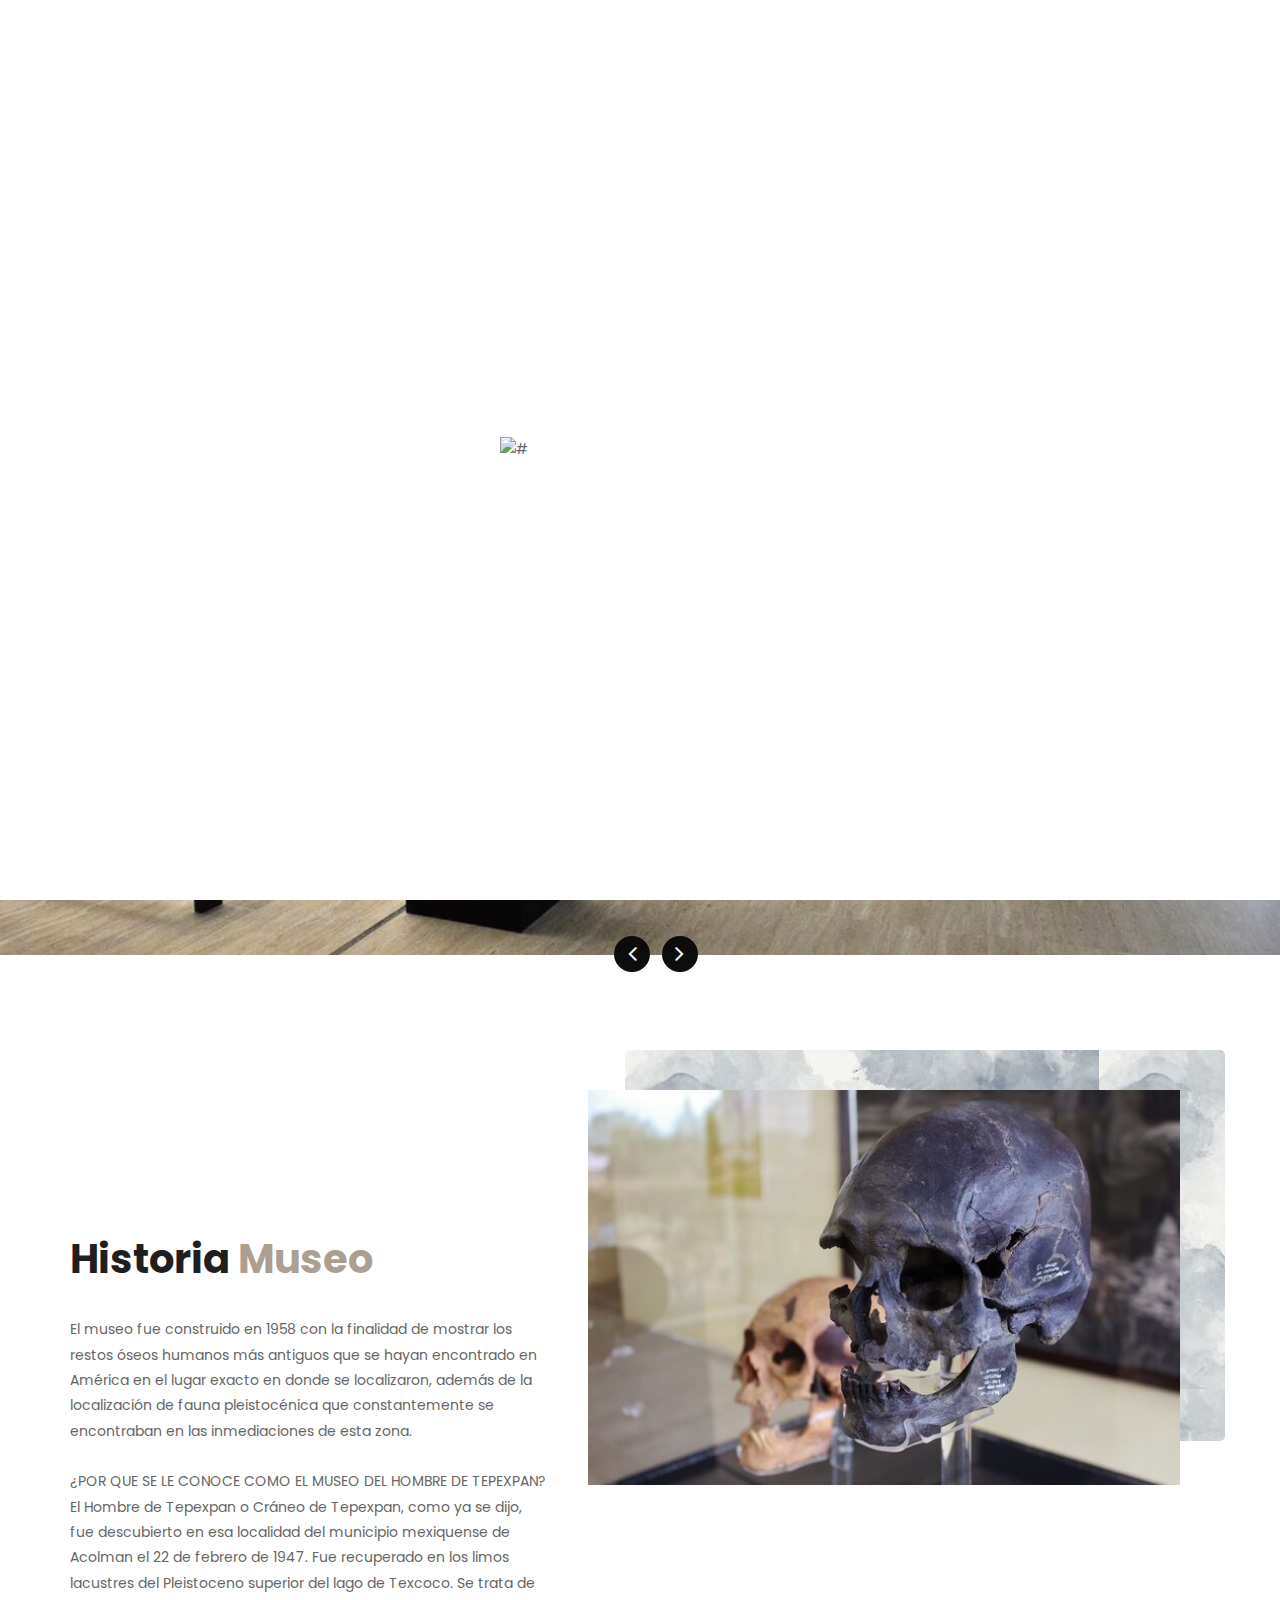
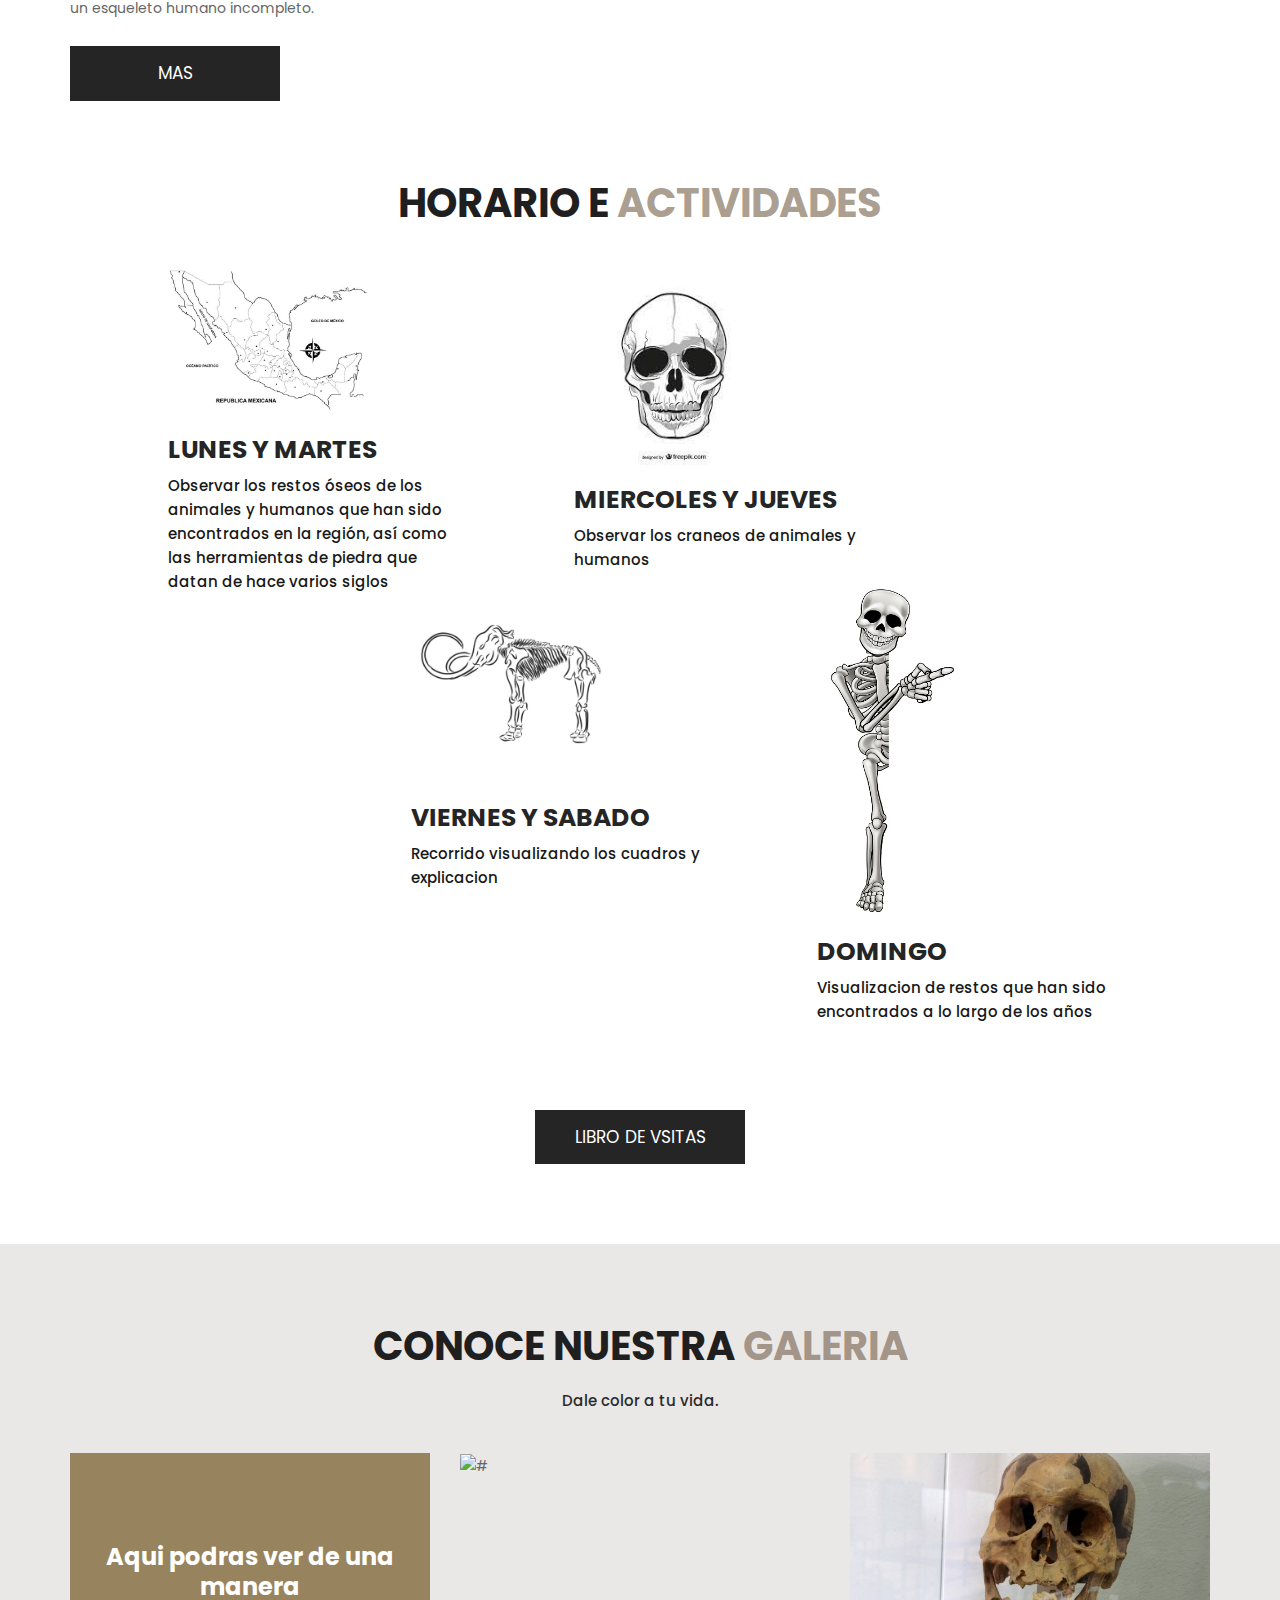
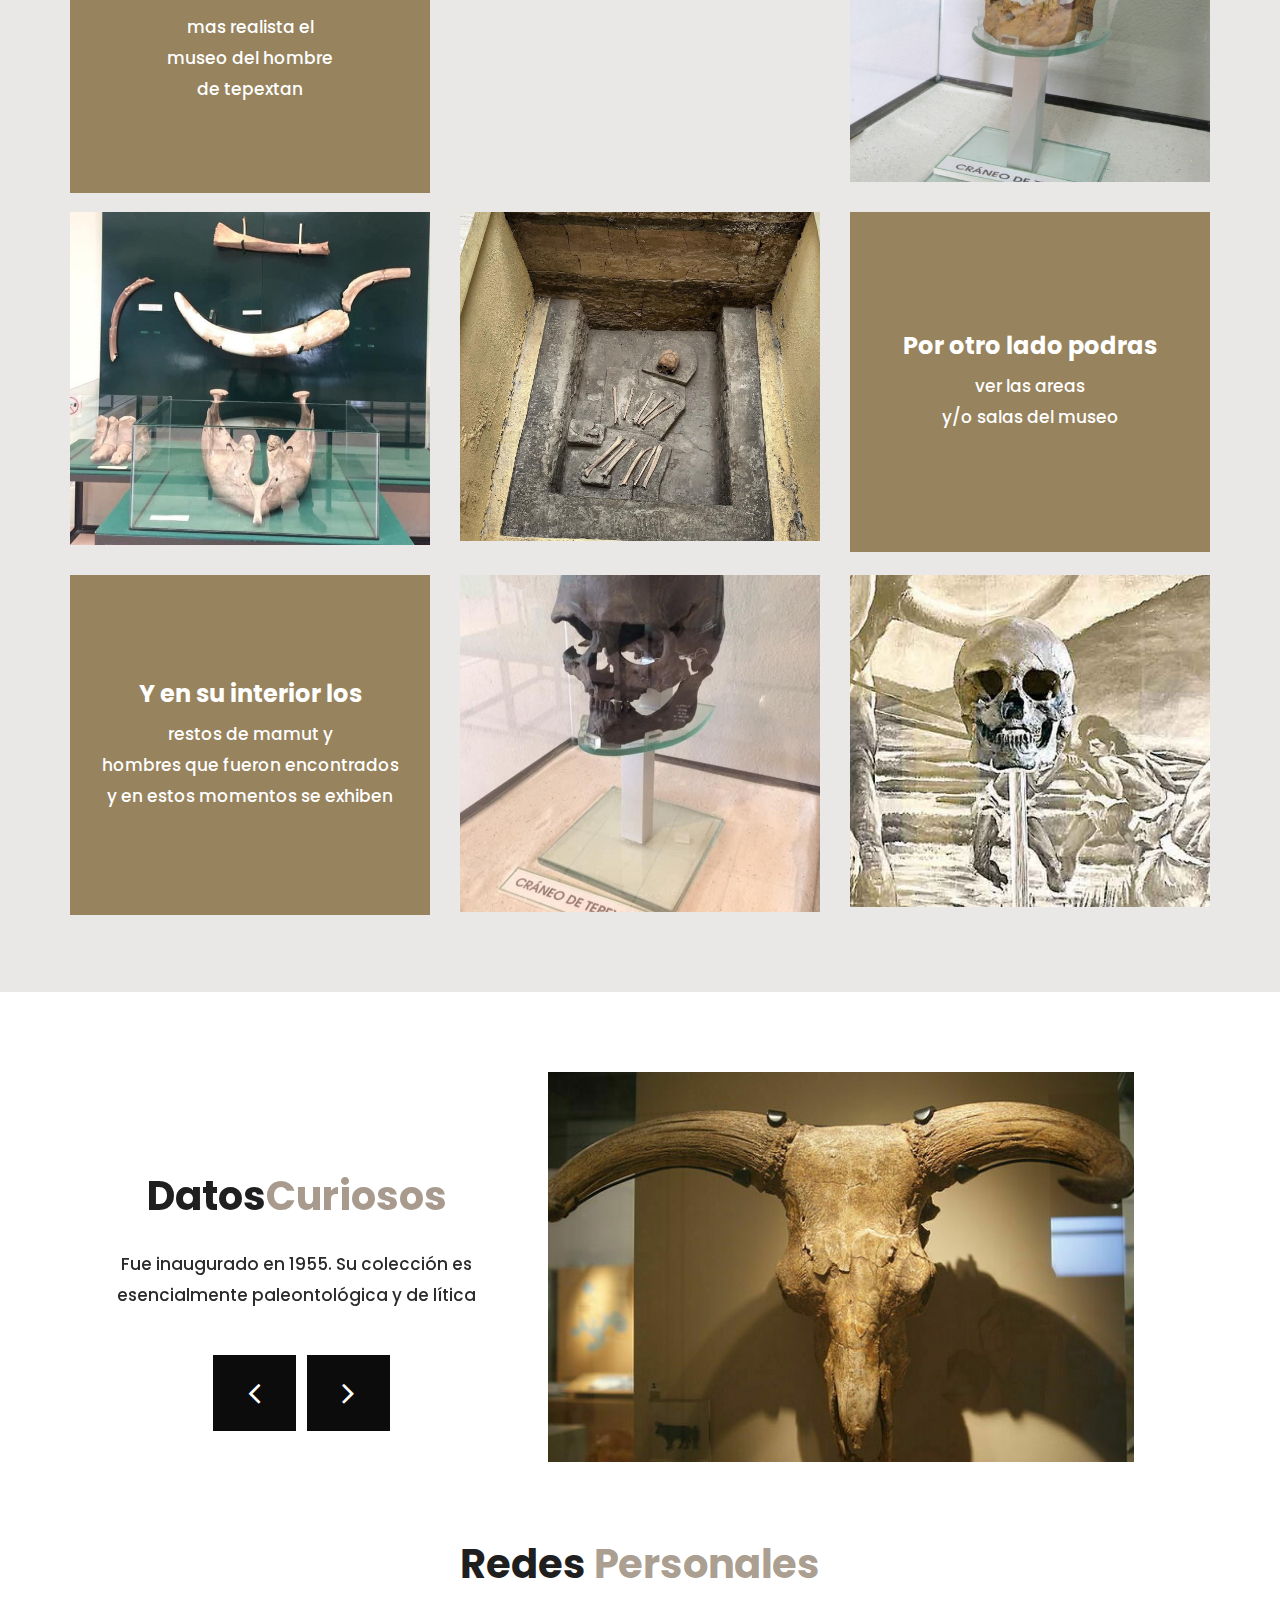
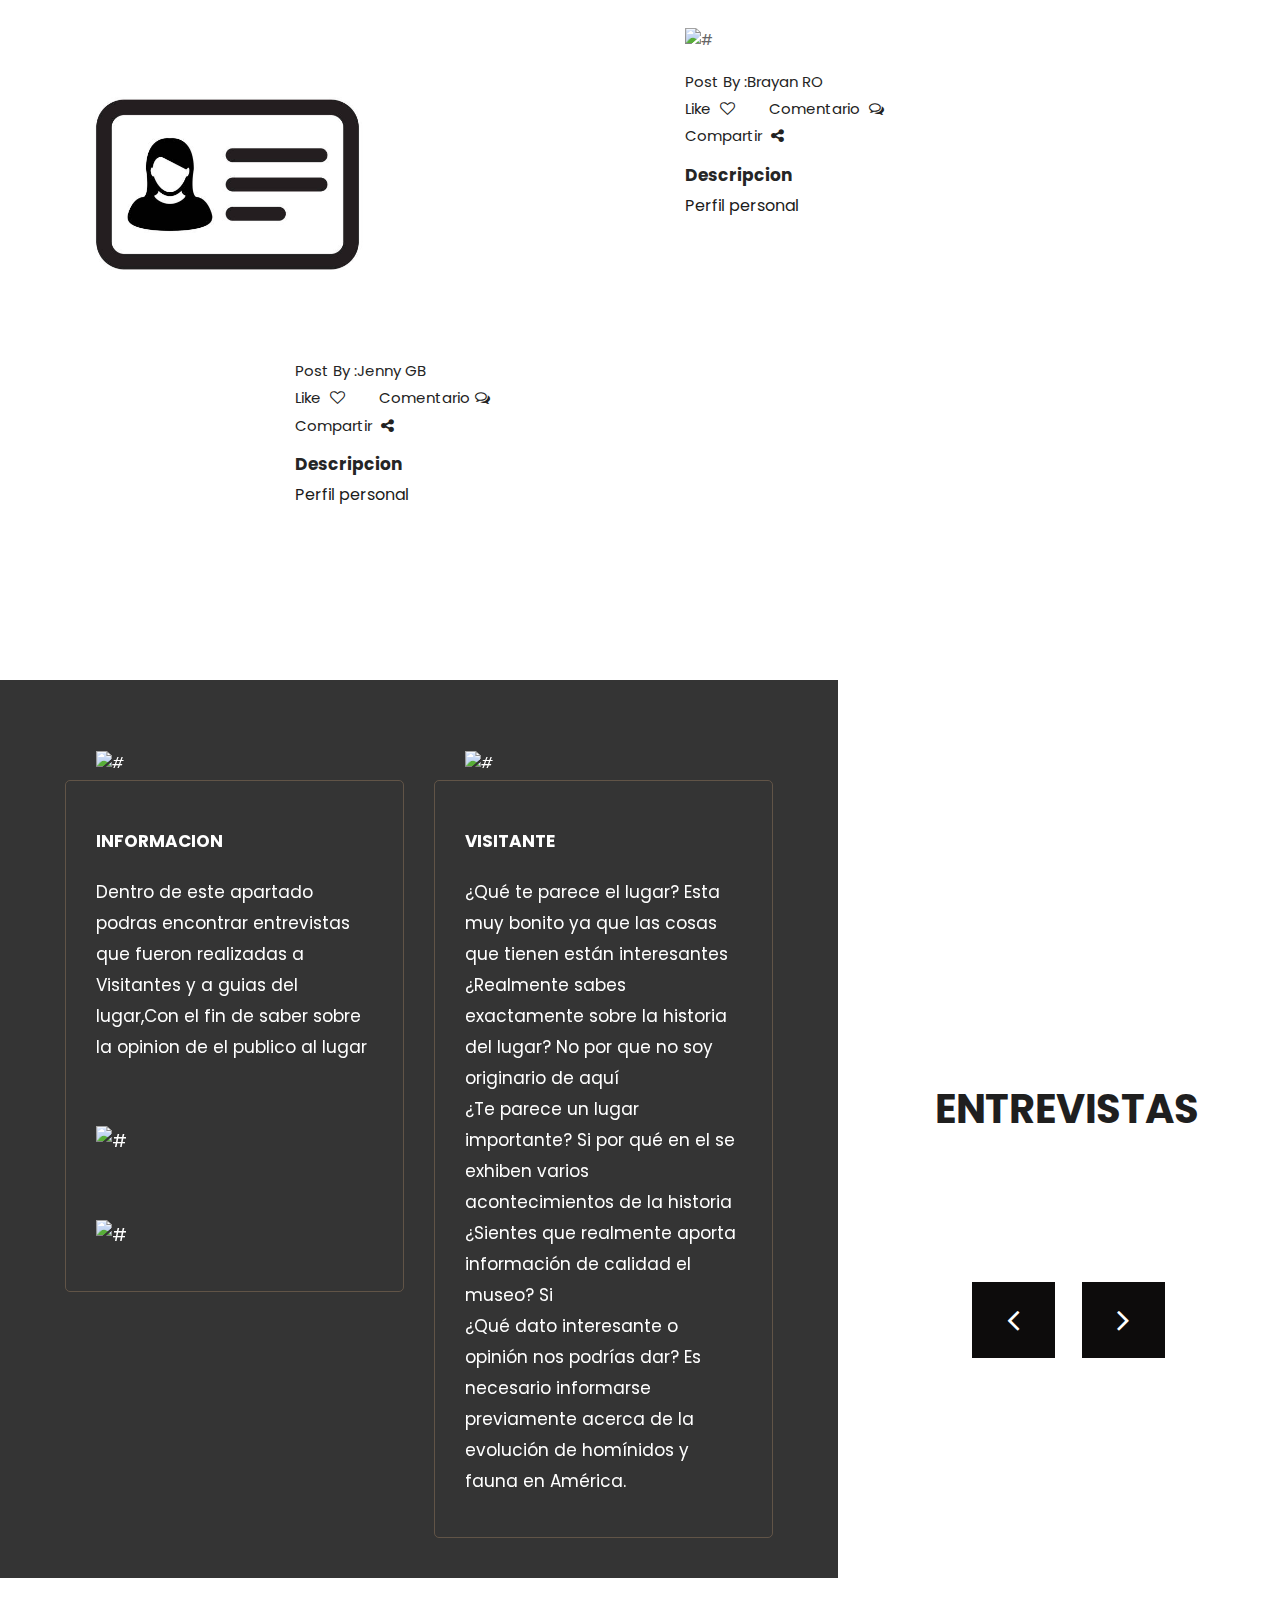
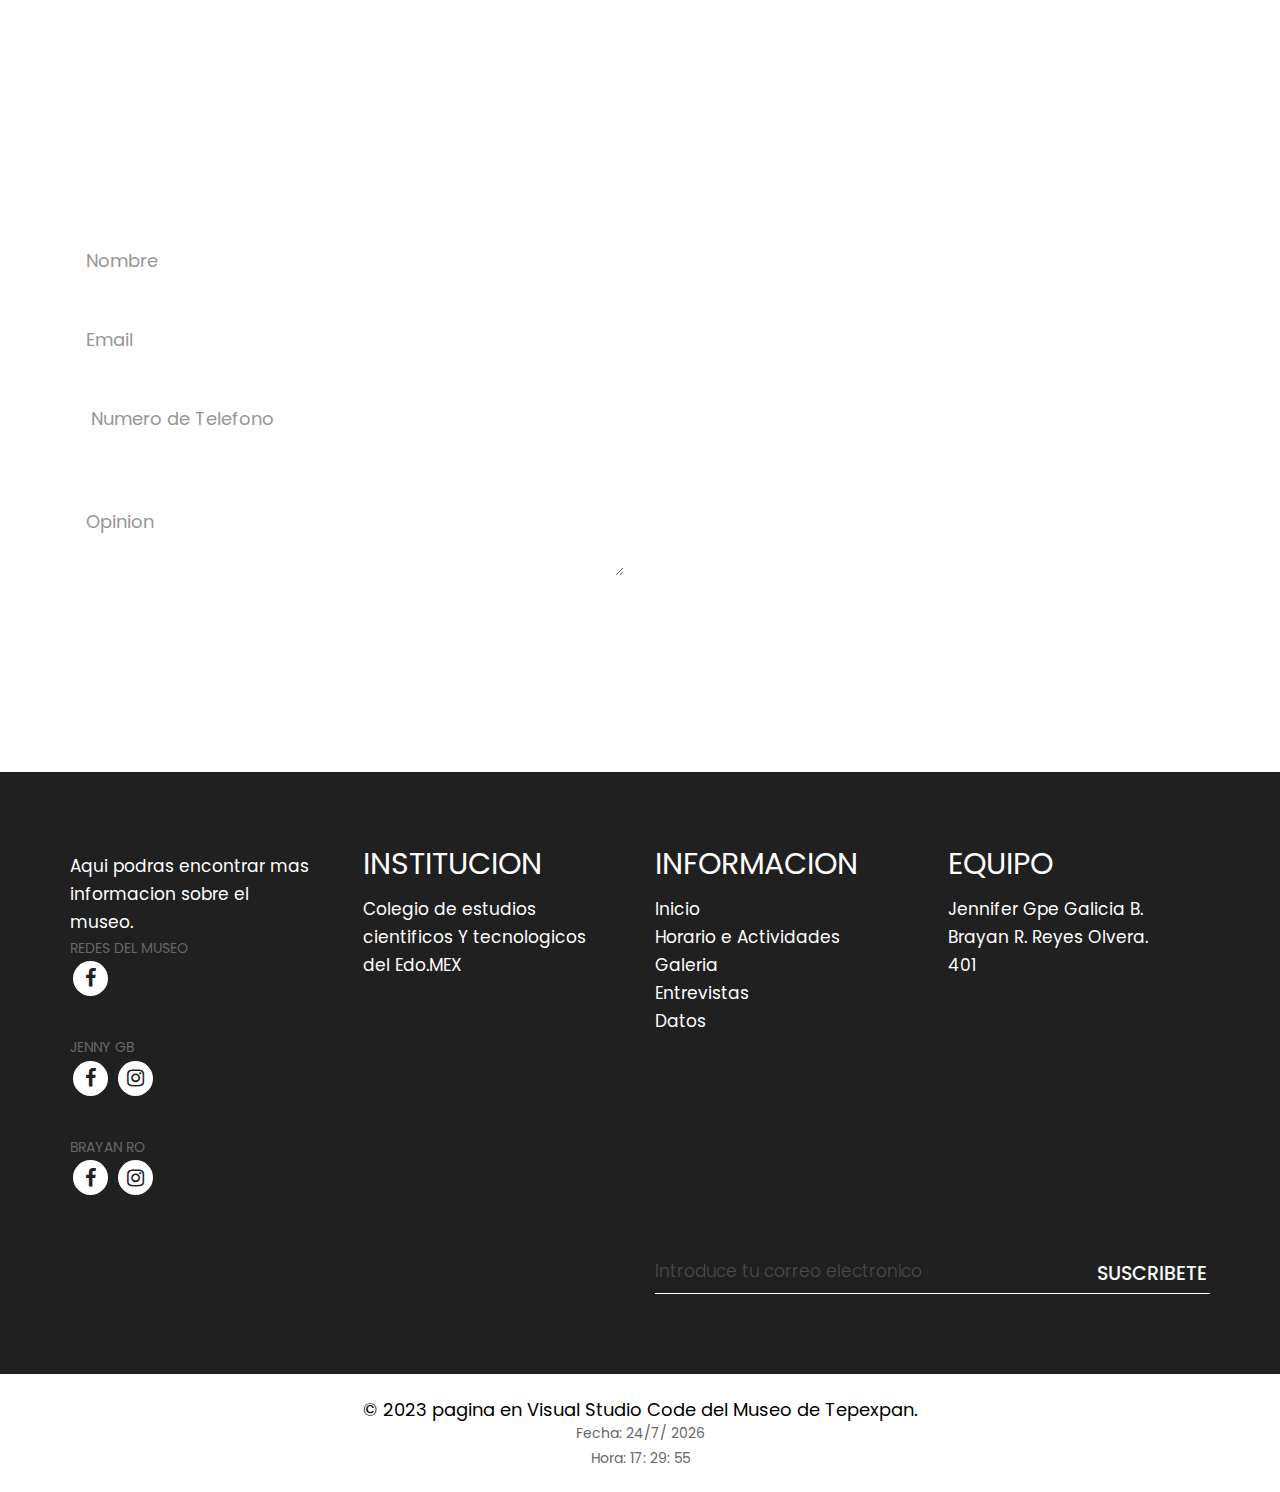
==== commit 2bbbb530: "Add files via upload" ====
--- a/index.html
+++ b/index.html
@@ -228,7 +228,7 @@
                         </div><br>
                      </div>
                      <div class="col-md-12">
-                        <a class="read_more" href="libro.html"> LIBRO DE VSITAS</a>
+                        <a class="read_more" href="formulario.php"> LIBRO DE VSITAS</a>
                      </div>
                   </div>
                </div>
@@ -744,6 +744,14 @@
                   <div class="row">
                      <div class="col-md-10 offset-md-1">
                         <p>© 2023 pagina en Visual Studio Code <a href="https://sic.cultura.gob.mx/ficha.php?table=museo&table_id=1002"> del Museo de Tepexpan.</a></p>
+                        <script>
+                        
+                                 var d = new Date();
+                                 document.write('Fecha: '+(d.getDate()),'/'+(d.getMonth()+1),'/ '+d.getFullYear(),)
+                                 document.write('<br>Hora: '+d.getHours(),': '+d.getMinutes(),': '+d.getSeconds());
+                                 </script>
+                                
+                    
                      </div>
                   </div>
                </div>
